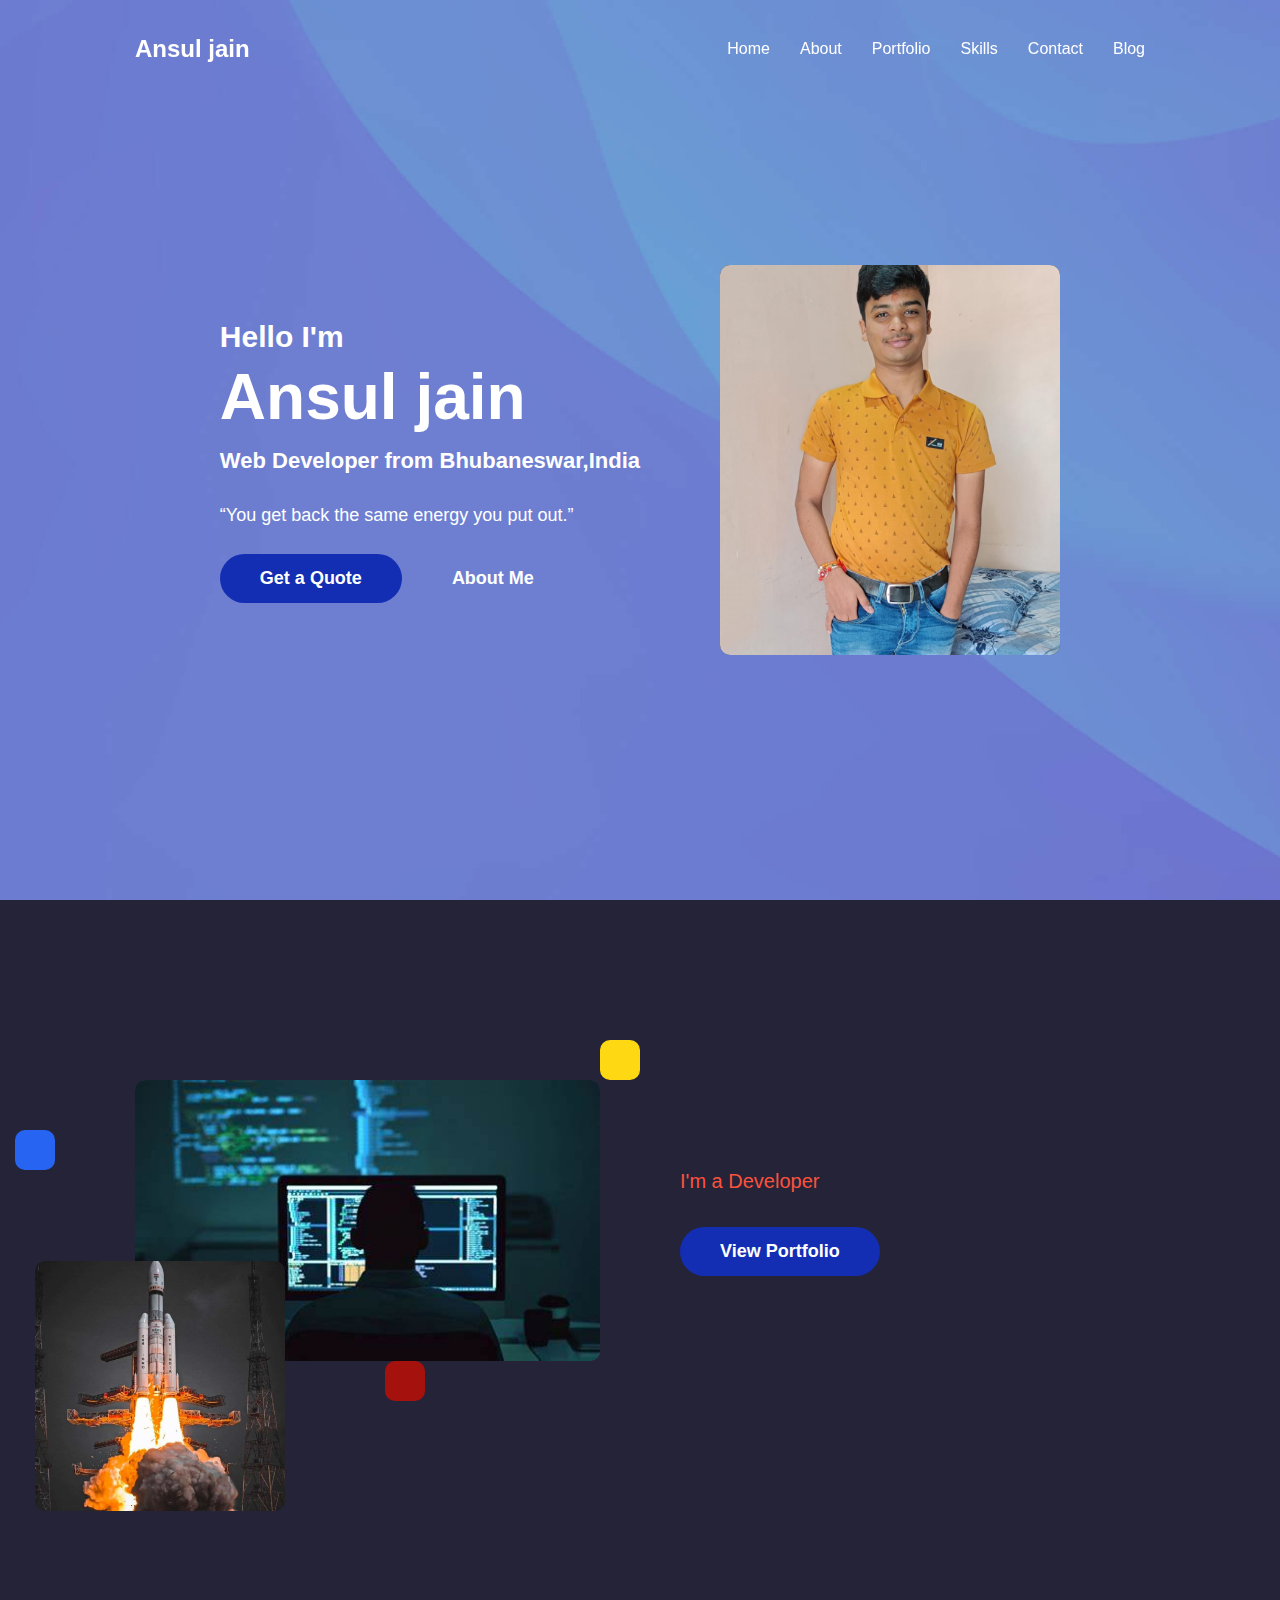
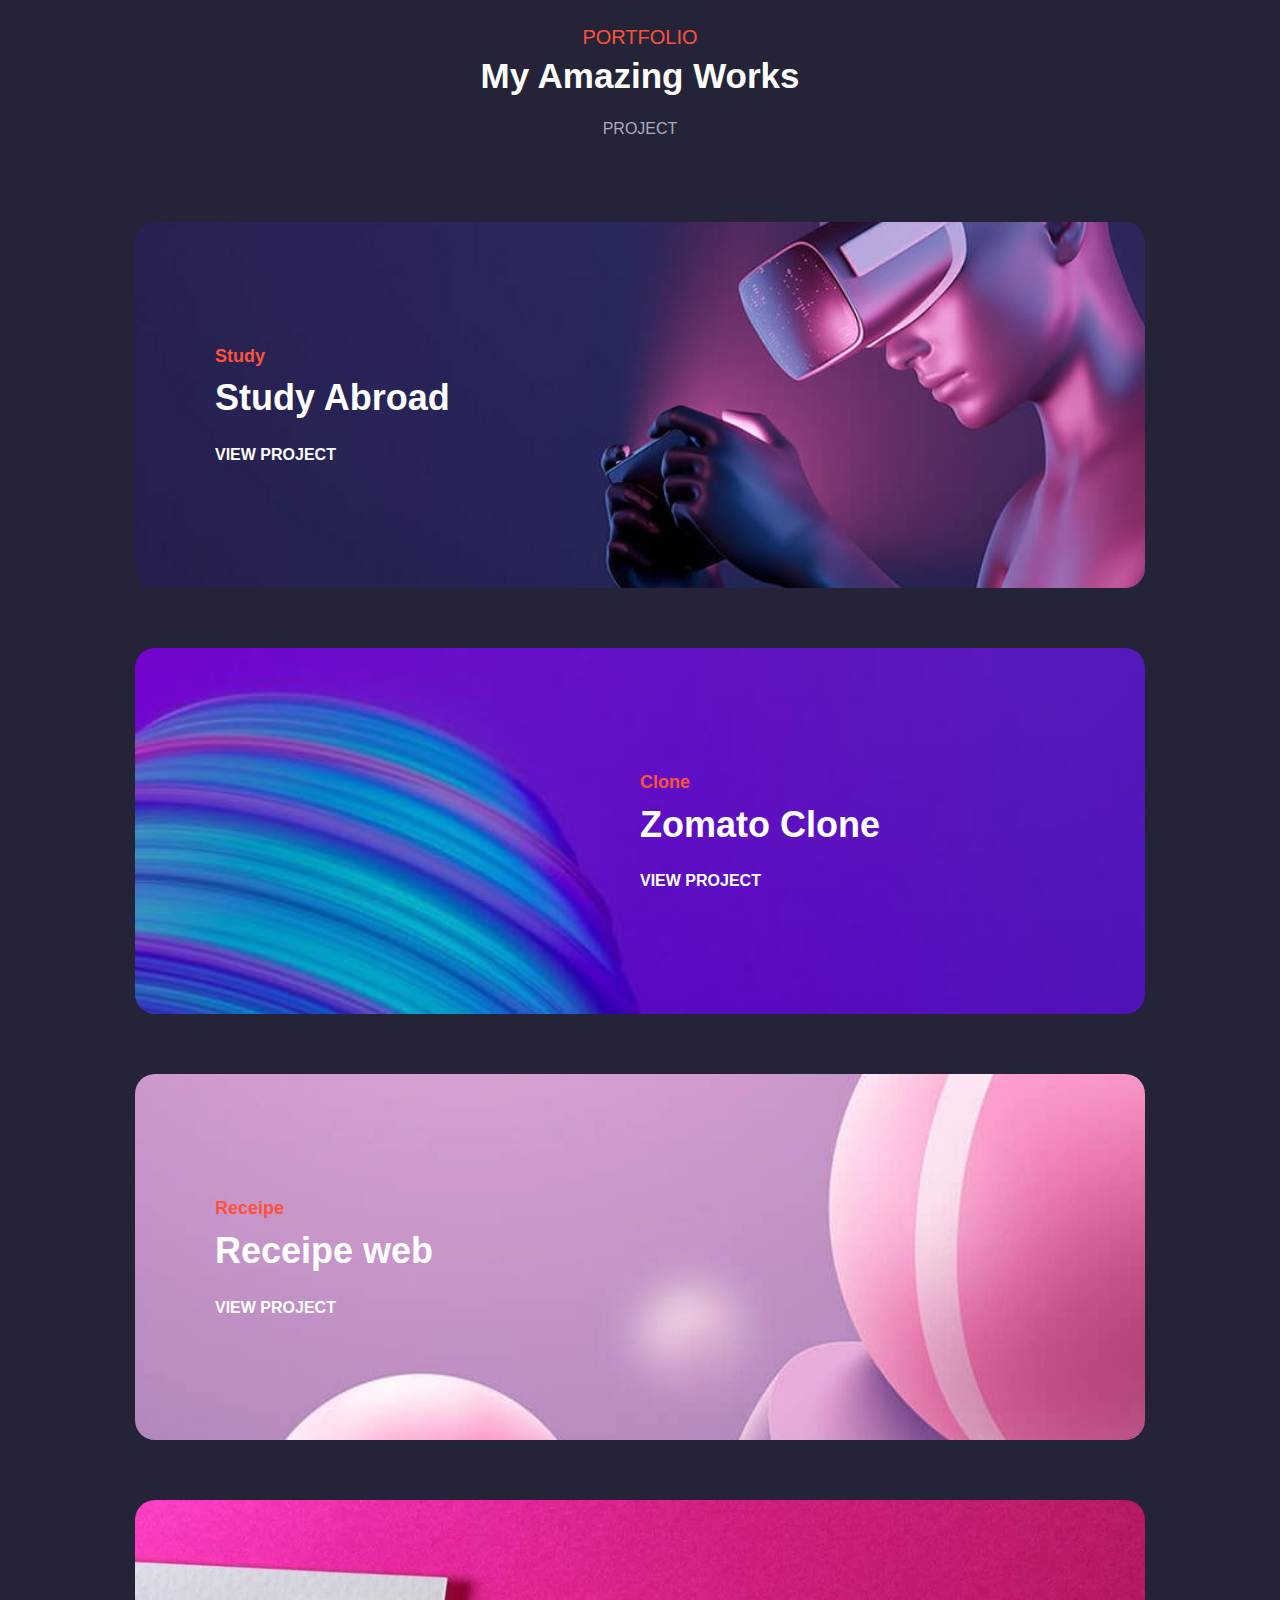
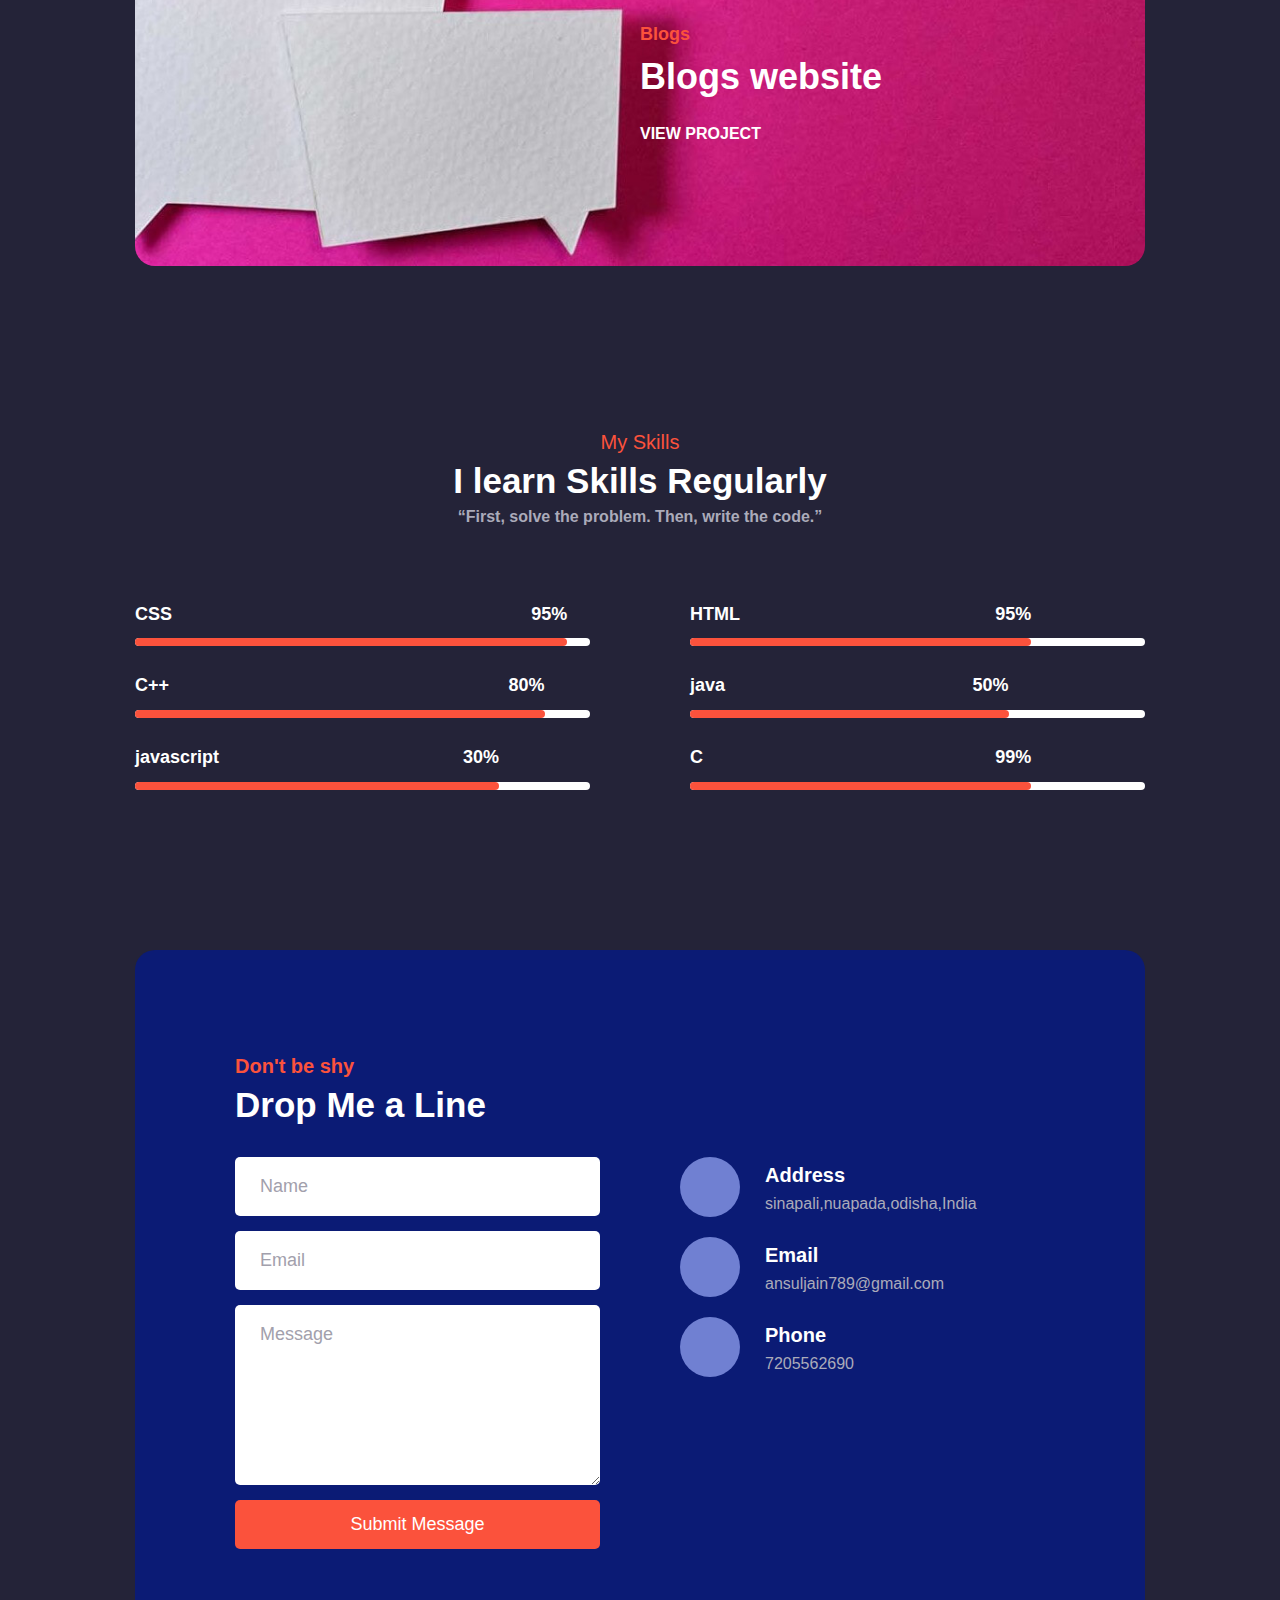
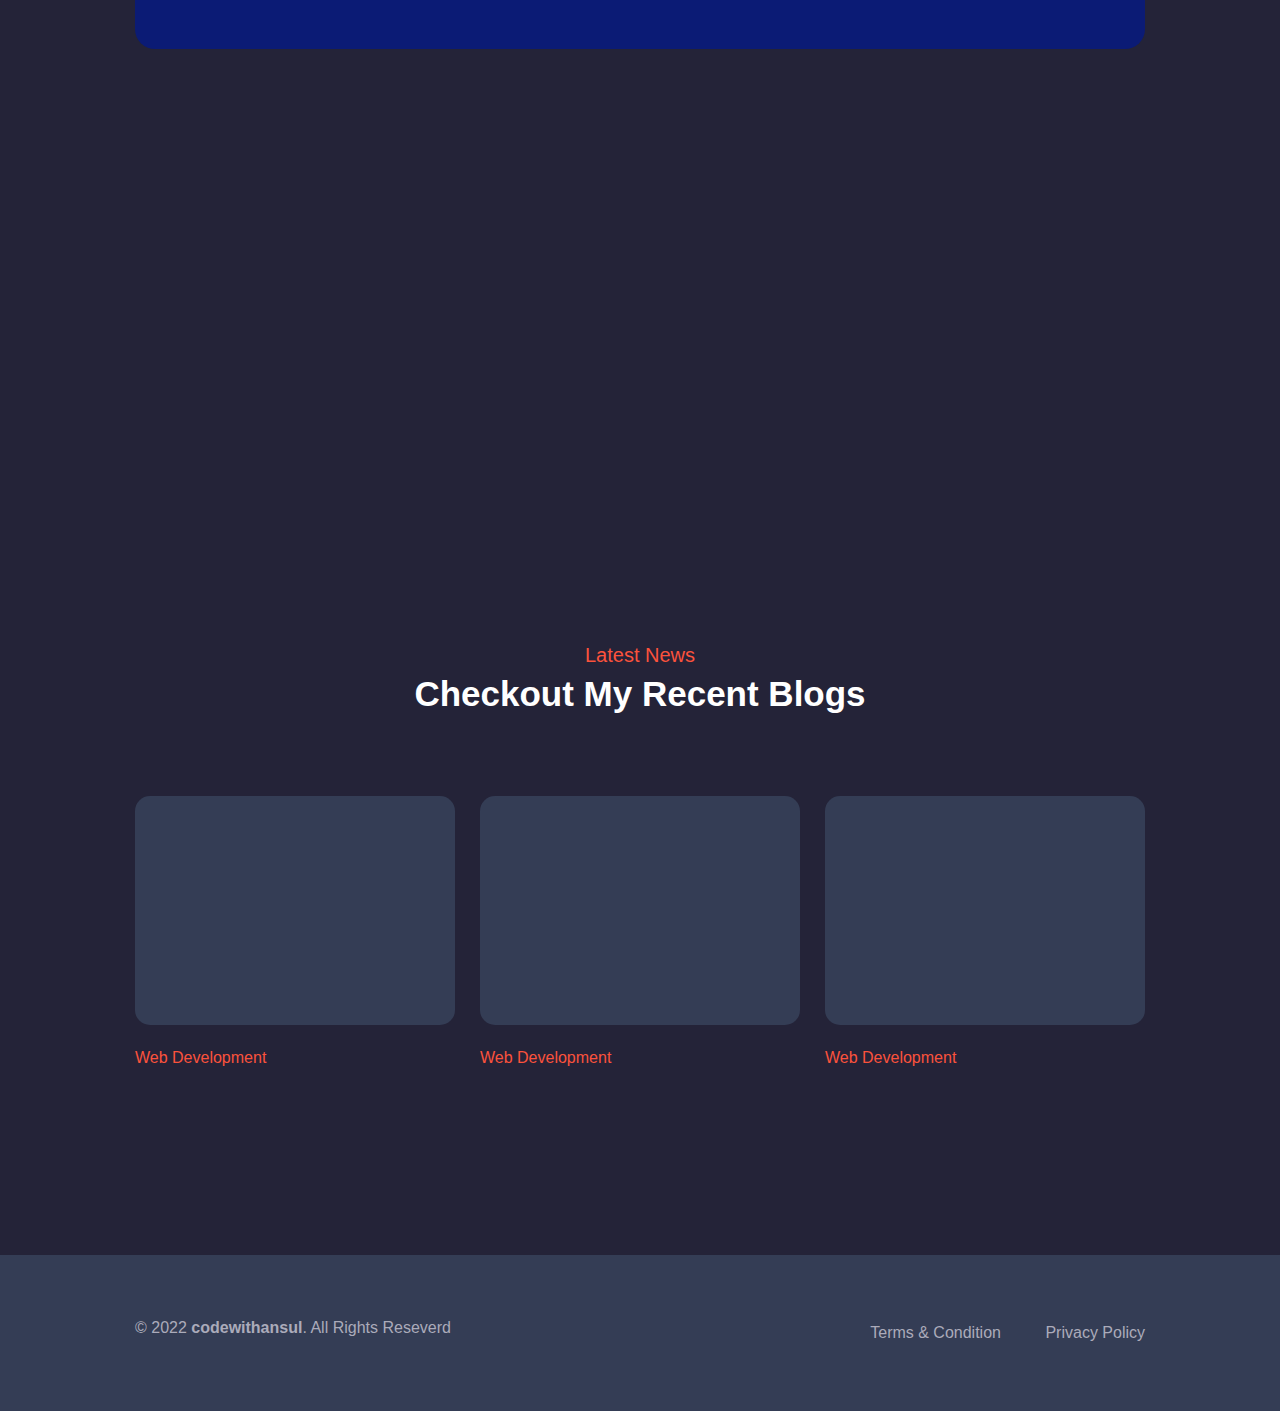
==== index.html @ 92c71f7d "message" ====
<!DOCTYPE html>
<html lang="en">

<head>
  <meta charset="UTF-8">
  <meta http-equiv="X-UA-Compatible" content="IE=edge">
  <meta name="viewport" content="width=device-width, initial-scale=1.0">
  <title>Ansul jain</title>


  <link rel="shortcut icon" href="" type="image/svg+xml">

 
  <link rel="stylesheet" href="style.css">
  <!-- <link rel="preconnect" href="https://fonts.googleapis.com">
  <link rel="preconnect" href="https://fonts.gstatic.com" crossorigin>
  <link
    href="https://fonts.googleapis.com/css2?family=Barlow:wght@600;700&family=Open+Sans:wght@400;500;700&family=Poppins:wght@400;600&display=swap"
    rel="stylesheet"> -->
</head>

<body id="top">

  <header class="header" data-header>
    <div class="container">

      <a href="#">
        <h1 class="logo">Ansul jain</h1>
      </a>

      <button class="nav-toggle-btn" aria-label="Toggle Menu" data-nav-toggle-btn>
        <ion-icon name="menu-outline" class="menu-icon"></ion-icon>
        <ion-icon name="close-outline" class="close-icon"></ion-icon>
      </button>

      <nav class="navbar container">
        <ul class="navbar-list">

          <li>
            <a href="#home" class="navbar-link" data-nav-link>Home</a>
          </li>

          <li>
            <a href="#about" class="navbar-link" data-nav-link>About</a>
          </li>

          <li>
            <a href="#portfolio" class="navbar-link" data-nav-link>Portfolio</a>
          </li>

          <li>
            <a href="#skills" class="navbar-link" data-nav-link>Skills</a>
          </li>

          <li>
            <a href="#contact" class="navbar-link" data-nav-link>Contact</a>
          </li>

          <li>
            <a href="#blog" class="navbar-link" data-nav-link>Blog</a>
          </li>

        </ul>
      </nav>

    </div>
  </header>





  <main>
    <article>


      <section class="hero" id="home">
        <div class="container">

          <div class="hero-banner">

            <img src="images/aa.jpg" width="800" height="700" loading="lazy" alt=""
              class="img-cover">


            <!-- <div class="elem elem-2">
              <p class="elem-title">2 mini</p>

              <p class="elem-text">Projects Completed</p>
            </div> -->

            <!-- <div class="elem elem-3">
              <ion-icon name="trophy"></ion-icon>
            </div> -->
<!-- 
            <img src="./assets/images/rotate-img.png" width="169" height="172" alt="I'm developer"
              class="rotate-img"> -->

          </div>

          <div class="hero-content">

            <h2 class="hero-title">
              <span>Hello I'm</span>
              <strong>Ansul jain</strong> Web Developer from Bhubaneswar,India
            </h2>

            <p class="hero-text">
              “You get back the same energy you put out.”
            </p>

            <div class="btn-group">
              <a href="#contact" class="btn btn-primary blue">Get a Quote</a>

              <a href="#about" class="btn">About Me</a>
            </div>

          </div>

        </div>
      </section>





    
      <section class="section about" id="about">
        <div class="container">

          <figure class="about-banner">

            <img src="images/BC.JPG" width="800" height="652" loading="lazy" alt="Ansul's Photo"
              class="img-cover">

            <img src="images/rocket.jpg" width="800" height="717" loading="lazy" alt="Ansul's Photo"
              class="abs-img">

            <div class="abs-icon abs-icon-1">
              <ion-icon name="logo-css3"></ion-icon>
            </div>

            <div class="abs-icon abs-icon-2">
              <ion-icon name="logo-javascript"></ion-icon>
            </div>

            <div class="abs-icon abs-icon-3">
              <ion-icon name="logo-angular"></ion-icon>
            </div>

          </figure>

          <div class="about-content">

            <p class="section-subtitle">I'm a Developer</p>

            <h2 class="h2 section-title"></h2>
            <a href="#portfolio" class="btn btn-primary blue">View Portfolio</a>

          </div>

        </div>
      </section>



      <section class="section portfolio" id="portfolio">
        <div class="container">

          <p class="section-subtitle">PORTFOLIO</p>

          <h2 class="h2 section-title">My Amazing Works</h2>

          <p class="section-text">
            PROJECT
          </p>

          <ul class="portfolio-list">

            <li>
              <a href="project 2.html" class="portfolio-card" style="background-image: url('images/portfolio-1.jpg')">
                <div class="card-content">

                  <p class="card-subtitle">Study</p>

                  <h3 class="h3 card-title">Study Abroad</h3>

                  <span class="btn-link">
                    <span>View Project</span>

                    <ion-icon name="arrow-forward"></ion-icon>
                  </span>

                </div>
              </a>
            </li>

            <li>
              <a href="#" class="portfolio-card" style="background-image: url('images/portfolio-2.jpg')">
                <div class="card-content">

                  <p class="card-subtitle">Clone</p>

                  <h3 class="h3 card-title">Zomato Clone</h3>

                  <span class="btn-link">
                    <span>View Project</span>

                    <ion-icon name="arrow-forward"></ion-icon>
                  </span>

                </div>
              </a>
            </li>

            <li>
              <a href="#" class="portfolio-card" style="background-image: url('images/portfolio-3.jpg')">
                <div class="card-content">

                  <p class="card-subtitle">Receipe</p>

                  <h3 class="h3 card-title">Receipe web</h3>

                  <span class="btn-link">
                    <span>View Project</span>

                    <ion-icon name="arrow-forward"></ion-icon>
                  </span>

                </div>
              </a>
            </li>

            <li>
              <a href="#" class="portfolio-card" style="background-image: url('images/portfolio-4.jpg')">
                <div class="card-content">

                  <p class="card-subtitle">Blogs</p>

                  <h3 class="h3 card-title">Blogs website</h3>

                  <span class="btn-link">
                    <span>View Project</span>

                    <ion-icon name="arrow-forward"></ion-icon>
                  </span>

                </div>
              </a>
            </li>

          </ul>

        </div>
      </section>






      <section class="section skills" id="skills">
        <div class="container">

          <p class="section-subtitle">My Skills</p>

          <h2 class="h2 section-title">I learn Skills Regularly</h2>
            <h4>

              <p class="section-text">
                “First, solve the problem. Then, write the code.”
              </p>
            </h4>
          

          <ul class="skills-list">

            <li class="skills-item">
              <div class="wrapper" style="width: 95%">
                <h3 class=" skills-title">CSS</h3>

                <data class="skills-data" value="95">95%</data>
              </div>

              <div class="skills-progress-box">
                <div class="skills-progress" style="width: 95%"></div>
              </div>
            </li>

            <li class="skills-item">
              <div class="wrapper" style="width: 75%">
                <h3 class="skills-title">HTML</h3>

                <data class="skills-data" value="75">95%</data>
              </div>

              <div class="skills-progress-box">
                <div class="skills-progress" style="width: 75%"></div>
              </div>
            </li>

            <li class="skills-item">
              <div class="wrapper" style="width: 90%">
                <h3 class="skills-title">C++</h3>

                <data class="skills-data" value="90">80%</data>
              </div>

              <div class="skills-progress-box">
                <div class="skills-progress" style="width: 90%"></div>
              </div>
            </li>

            <li class="skills-item">
              <div class="wrapper" style="width: 70%">
                <h3 class="skills-title">java</h3>

                <data class="skills-data" value="70">50%</data>
              </div>

              <div class="skills-progress-box">
                <div class="skills-progress" style="width: 70%"></div>
              </div>
            </li>

            <li class="skills-item">
              <div class="wrapper" style="width: 80%">
                <h3 class="skills-title">javascript</h3>

                <data class="skills-data" value="80">30%</data>
              </div>

              <div class="skills-progress-box">
                <div class="skills-progress" style="width: 80%"></div>
              </div>
            </li>

            <li class="skills-item">
              <div class="wrapper" style="width: 75%">
                <h3 class="skills-title">C</h3>

                <data class="skills-data" value="75">99%</data>
              </div>

              <div class="skills-progress-box">
                <div class="skills-progress" style="width: 75%"></div>
              </div>
            </li>

          </ul>

        </div>
      </section>





    

      <section class="section contact" id="contact">
        <div class="container" id="ccccc">

          <div class="contact-card">

            <p class="card-subtitle">Don't be shy</p>

            <h2 class="h2 section-title">Drop Me a Line</h2>

            <div class="wrapper">

              <form action="" class="contact-form">

                <input type="text" name="name" placeholder="Name" required class="contact-input">

                <input type="email" name="email" placeholder="Email" required class="contact-input">

                <textarea name="message" placeholder="Message" required class="contact-input"></textarea>

                <button type="submit" class="btn-submit">Submit Message</button>

              </form>

              <ul class="contact-list">

                <li class="contact-item">

                  <div class="contact-icon">
                    <ion-icon name="location"></ion-icon>
                  </div>

                  <div>
                    <h3 class="contact-item-title">Address</h3>

                    <address class="contact-item-link">
                      sinapali,nuapada,odisha,India
                    </address>
                  </div>

                </li>

                <li class="contact-item">

                  <div class="contact-icon">
                    <ion-icon name="mail"></ion-icon>
                  </div>

                  <div>
                    <h3 class="contact-item-title">Email</h3>

                    <a href="mailto:hello@ethan.com" class="contact-item-link">ansuljain789@gmail.com</a>
                  </div>

                </li>

                <li class="contact-item">

                  <div class="contact-icon">
                    <ion-icon name="call"></ion-icon>
                  </div>

                  <div>
                    <h3 class="contact-item-title">Phone</h3>

                    <a href="tel:+1234567890" class="contact-item-link">7205562690</a>
                  </div>

                </li>

              </ul>

            </div>

          </div>

          <section class="mapbox" data-mapbox>
            <figure>
              
    
                <iframe src="https://www.google.com/maps/embed?pb=!1m18!1m12!1m3!1d3746.905442055597!2d82.64438252486204!3d20.096239231329942!2m3!1f0!2f0!3f0!3m2!1i1024!2i768!4f13.1!3m3!1m2!1s0x3a250b007698d657%3A0xfa910bbdab022e6d!2sAmbika%20general%20store!5e0!3m2!1sen!2sin!4v1709748240670!5m2!1sen!2sin" width="600" height="450" style="border:0;" allowfullscreen="" loading="lazy" referrerpolicy="no-referrer-when-downgrade"></iframe>
    
    
    
    
            </figure>
          </section>
        </div>
      </section>





      <section class="section blog" id="blog">
        <div class="container">

          <p class="section-subtitle">Latest News</p>

          <h2 class="h2 section-title">Checkout My Recent Blogs</h2>

          <p class="section-text">
           
          </p>

          <ul class="blog-list">

            <li>
              <div class="blog-card">

                <figure class="card-banner">
                  <a href="blogs website using css 1.html">
                    <img src="images/blog-1.jpg" width="1181" height="843" loading="lazy"
                      alt="Jim Morisson Says when the musics over turn off the light" class="img-cover">
                  </a>
                </figure>

                <a href="" class="card-tag">Web Development</a>

                <h3 class="card-title">
                  <a href="#"></a>
                </h3>

              </div>
            </li>

            <li>
              <div class="blog-card">

                <figure class="card-banner">
                  <a href="#">
                    <img src="images/blog-2.jpg" width="1181" height="843" loading="lazy"
                      alt="Jim Morisson Says when the musics over turn off the light" class="img-cover">
                  </a>
                </figure>

                <a href="#" class="card-tag">Web Development</a>

                <h3 class="card-title">
                  <a href="#"></a>
                </h3>

              </div>
            </li>

            <li>
              <div class="blog-card">

                <figure class="card-banner">
                  <a href="#">
                    <img src="images/blog-3.jpg" width="1181" height="843" loading="lazy"
                      alt="Jim Morisson Says when the musics over turn off the light" class="img-cover">
                  </a>
                </figure>

                <a href="#" class="card-tag">Web Development</a>

                <h3 class="card-title">
                  <a href="#"></a>
                </h3>

              </div>
            </li>

          </ul>

        </div>
      </section>

    </article>
  </main>





  <footer class="footer">
    <div class="container">

      <p class="copyright">
        &copy; 2022 <a href="#" class="copyright-link">codewithansul</a>. All Rights Reseverd
      </p>

      <ul class="footer-list">
        <li>
          <a href="#" class="footer-link">Terms & Condition</a>
        </li>

        <li>
          <a href="#" class="footer-link">Privacy Policy</a>
        </li>
      </ul>

    </div>
  </footer>



  <a href="#top" class="back-to-top" data-back-to-top>BACK TOP</a>







</body>

</html>
---- style.css ----
:root {

  --cadet-blue-crayola: hsl(240, 10%, 70%);
  --gold-web-golden: hsl(50, 100%, 54%);
  --vivid-sky-blue: hsl(196, 84%, 63%);
  --midnight-blue: hsl(231, 83%, 25%);
  --minion-yellow: hsl(50, 100%, 64%);
  --independence: hsl(225, 24%, 27%);
  --orange-soda: hsl(7, 96%, 61%);
  --space-cadet: hsl(243, 23%, 18%);
  --fiery-rose: hsl(353, 83%, 65%);
  --klein-blue: hsl(230, 80%, 39%);
  --bluetiful: hsl(222, 88%, 55%);
  --glaucous: hsl(230, 52%, 63%);
  --manatee: hsl(254, 7%, 65%);
  --rufous: hsl(2, 85%, 35%);
  --black: hsl(0, 0%, 0%);
  --white: hsl(0, 0%, 100%);

 
  --ff-open-sans: 'Open Sans', sans-serif;
  --ff-barlow: 'Barlow', sans-serif;
  --ff-poppins: 'Poppins', sans-serif;

  --fs-1: 3.5rem;
  --fs-2: 3rem;
  --fs-3: 2.4rem;
  --fs-4: 2rem;
  --fs-5: 1.8rem;
  --fs-6: 1.3rem;

  --fw-600: 600;
  --fw-700: 700;



  --radius-5: 5px;
  --radius-10: 10px;
  --radius-15: 15px;
  --radius-20: 20px;


  --section-padding: 60px;


  --shadow: 0 -5px 10px var(--manatee);


  --transition-1: 0.05s ease;
  --transition-2: 0.25s ease;
  --cubic-out: cubic-bezier(0.33, 0.85, 0.56, 1.02);

}





/*-----------------------------------*\
  #RESET
\*-----------------------------------*/

*,
*::before,
*::after {
  margin: 0;
  padding: 0;
  box-sizing: border-box;
}

li { list-style: none; }

a {
  text-decoration: none;
  color: inherit;
}

a,
img,
span,
input,
strong,
button,
textarea,
ion-icon { display: block; }

img 
{ height: auto; }

ion-icon {
  pointer-events: none;
  color: var(--white);
}

button,
input,
textarea {
  background: none;
  border: none;
  font: inherit;
}

button { cursor: pointer; }

input,
textarea { width: 100%; }

address { font-style: normal; }

html {
  font-size: 10px;
  font-family: var(--ff-open-sans);
  scroll-behavior: smooth;
}

body {
  background-color: var(--space-cadet);
  color: var(--cadet-blue-crayola);
  font-size: 1.6rem;
  line-height: 1.6;
  overflow-x: hidden;
}

:focus-visible { outline-offset: 4px; }

::-webkit-scrollbar { width: 15px; }

::-webkit-scrollbar-track { background-color: hsl(0, 0%, 95%); }

::-webkit-scrollbar-thumb { background-color: hsl(0, 0%, 80%); }

::-webkit-scrollbar-thumb:hover { background-color: hsl(0, 0%, 70%); }




.container { padding-inline: 20px; }

.btn {
  color: var(--white);
  font-family: var(--ff-barlow);
  font-size: var(--fs-5);
  font-weight: var(--fw-600);
  max-width: max-content;
  padding: var(--padding, 10px 40px);
  border-radius: 50px;
  transition: var(--transition-2);
}

.btn-primary.blue { background-color: var(--klein-blue); }

.btn-primary.blue:is(:hover, :focus) { background-color: var(--orange-soda); }

.img-cover {
  width: 100%;
  height: 100%;
  object-fit: cover;
}

.section { padding-block: var(--section-padding); }

.section-subtitle {
  color: var(--orange-soda);
  font-family: var(--ff-barlow);
  font-size: var(--fs-4);
  text-align: center;
}

.h2,
.h3 {
  color: var(--white);
  font-family: var(--ff-barlow);
  font-weight: var(--fw-600);
  line-height: 1.3;
}

.h2 { font-size: var(--fs-2); }

.h3 { font-size: var(--fs-3); }

.section-title,
.section-text { text-align: center; }



.header {
  position: fixed;
  padding-block: 15px;
  width: 100%;
  background-color: var(--space-cadet);
  height: 65px;
  box-shadow: var(--shadow);
  overflow: hidden;
  transition: 0.25s var(--cubic-out);
  z-index: 4;
}

.header.nav-active {
  height: 335px;
  transition-duration: 0.35s;
}

.header > .container {
  display: flex;
  justify-content: space-between;
  align-items: center;
}

.logo {
  color: var(--white);
  font-family: var(--ff-poppins);
  font-size: 2.4rem;
}

.nav-toggle-btn { font-size: 3rem; }

.nav-toggle-btn .close-icon,
.nav-toggle-btn.active .menu-icon { display: none; }

.nav-toggle-btn.active .close-icon,
.nav-toggle-btn .menu-icon { display: block; }

.navbar {
  position: absolute;
  top: 65px;
  left: 0;
  width: 100%;
  padding-inline: 20px;
  visibility: hidden;
  opacity: 0;
  transition: var(--transition-2);
}

.header.nav-active .navbar {
  visibility: visible;
  opacity: 1;
}

.navbar-link {
  color: var(--white);
  font-family: var(--ff-barlow);
  padding-block: 3px;
  transition: var(--transition-1);
}

.navbar-link:is(:hover, :focus) { color: var(--orange-soda); }

.navbar .btn {
  background-color: var(--orange-soda);
  margin-block-start: 15px;
}






.elem,
.rotate-img { display: none; }

.hero {
  background-image: url("../images/hero-bg.jpg");
  background-repeat: no-repeat;
  background-size: cover;
  background-position: center;
  padding-block: 100px var(--section-padding);
  min-height: 100vh;
  display: grid;
  place-items: center;
}

.hero-banner {
  width: 150px;
  height: 172px;
  background-color: var(--independence);
  border-radius: var(--radius-10);
  margin-inline: auto;
  margin-block-end: 30px;
}

.hero-banner img { border-radius: inherit; }

.hero-content {
  text-align: center;
  color: var(--white);
}

.hero-title {
  font-family: var(--ff-barlow);
  font-size: var(--fs-5);
  font-weight: var(--fw-600);
  line-height: 1.3;
  margin-block-end: 14px;
}

.hero-title strong {
  font-size: var(--fs-1);
  font-weight: inherit;
  margin-block-end: 8px;
}

.hero-text { margin-block-end: 25px; }

.btn-group {
  display: flex;
  flex-wrap: wrap;
  justify-content: center;
  align-items: center;
  gap: 10px;
}





/*-----------------------------------*\
  #ABOUT
\*-----------------------------------*/

.abs-img,
.abs-icon { display: none; }

.about { padding-block-start: 120px; }

.about-banner {
  background-color: var(--independence);
  border-radius: var(--radius-10);
  margin-block-end: 30px;
}

.about-banner > .img-cover { border-radius: inherit; }

.about :is(.section-title, .section-subtitle, .section-text) { text-align: left; }

.about :is(.section-title, .section-text) { margin-block-end: 30px; }





/*-----------------------------------*\
  #PORTFOLIO
\*-----------------------------------*/

.portfolio .section-title { margin-block-end: 18px; }

.portfolio .section-text { margin-block-end: 80px; }

.portfolio-list {
  display: grid;
  gap: 60px;
}

.portfolio-card {
  background-color: var(--independence);
  background-repeat: no-repeat;
  background-size: cover;
  background-position: center;
  padding: 120px 20px;
  border-radius: var(--radius-20);
  font-family: var(--ff-barlow);
  color: var(--white);
  font-weight: var(--fw-600);
  transition: var(--transition-2);
}

.portfolio-list > li:nth-child(even) .card-content { margin-inline-start: auto; }

.portfolio-card .card-subtitle {
  color: var(--orange-soda);
  margin-block-end: 5px;
}

.portfolio-card .card-title {
  max-width: 20ch;
  margin-block-end: 20px;
}

.portfolio-card .btn-link {
  display: flex;
  align-items: center;
  gap: 5px;
  font-size: var(--fs-6);
  text-transform: uppercase;
}

.portfolio-card .btn-link ion-icon {
  color: var(--orange-soda);
  font-size: 1.6rem;
}





  /* #SKILLS
\*-----------------------------------*/ */

.skills .section-title { margin-block-end: 20px; }

.skills .section-text { margin-block-end: 70px; }

.skills-list {
  display: grid;
  gap: 25px;
}

.skills-item .wrapper {
  display: flex;
  justify-content: space-between;
  align-items: center;
  margin-block-end: 10px;
}

.skills-title,
.skills-data {
  color: var(--white);
  font-size: var(--fs-5);
  font-family: var(--ff-barlow);
  font-weight: var(--fw-600);
}

.skills-progress-box {
  background-color: var(--white);
  height: 8px;
  border-radius: var(--radius-10);
}

.skills-progress {
  background-color: var(--orange-soda);
  height: 100%;
  border-radius: inherit;
}





/*-----------------------------------*\
  #CONTACT
\*-----------------------------------*/



.contact-card {
  background-color: var(--midnight-blue);
  padding: 50px 25px;
  border-radius: var(--radius-20);
}

.contact-card .card-subtitle {
  color: var(--orange-soda);
  font-family: var(--ff-barlow);
  font-size: var(--fs-4);
  font-weight: var(--fw-600);
}

.contact .section-title {
  text-align: left;
  margin-block-end: 30px;
}

.contact-form { margin-block-end: 50px; }

.contact-input {
  background-color: var(--white);
  color: var(--manatee);
  border-radius: var(--radius-5);
  padding: 15px 25px;
  font-size: var(--fs-5);
  margin-block-end: 15px;
}

.contact-input::placeholder { color: inherit; }

textarea.contact-input {
  resize: vertical;
  min-height: 100px;
  height: 180px;
  max-height: 300px;
}

.btn-submit {
  background-color: var(--orange-soda);
  color: var(--white);
  font-family: var(--ff-barlow);
  font-size: var(--fs-5);
  width: 100%;
  padding: 10px;
  border-radius: var(--radius-5);
  transition: var(--transition-2);
}

.btn-submit:is(:hover, :focus) {
  background-color: var(--white);
  color: var(--black);
}

.contact-item {
  display: flex;
  align-items: center;
  gap: 15px;
}

.contact-item:not(:last-child) { margin-block-end: 20px; }

.contact-icon {
  background-color: var(--glaucous);
  font-size: 2.4rem;
  padding: 20px;
  border-radius: 50%;
}

.contact-item-title {
  color: var(--white);
  font-family: var(--ff-barlow);
  font-size: var(--fs-4);
  font-weight: var(--fw-600);
}

.contact-item-link { transition: var(--transition-1); }

.contact-item-link:not(address):is(:hover, :focus) { color: var(--white); }


.mapbox {
  position: relative;
  height: 400px;
  width: 100%;
  border-radius: 16px;
  margin-bottom: 30px;
  border: 1px solid var(--jet);
  overflow: hidden;
}

.mapbox figure { height: 100%; }

.mapbox iframe {
  width: 100%;
  height: 100%;
 border-radius: 3rem;
  filter: grayscale(1) invert(1);
} 





















/*-----------------------------------*\
  #BLOG
\*-----------------------------------*/

.blog { padding-block-end: 120px; }

.blog .section-title { margin-block-end: 20px; }

.blog .section-text { margin-block-end: 80px; }

.blog-list {
  display: grid;
  gap: 40px;
}

.blog-card { font-family: var(--ff-barlow); }

.blog-card .card-banner {
  background-color: var(--independence);
  border-radius: var(--radius-15);
  overflow: hidden;
  margin-block-end: 20px;
}

.blog-card .card-banner img { transition: var(--transition-2); }

.blog-card .card-banner a:is(:hover, :focus) img { transform: scale(1.1); }

.blog-card .card-banner:focus-within {
  outline: 2px solid var(--white);
  outline-offset: 4px;
}

.blog-card .card-tag {
  color: var(--orange-soda);
  margin-block-end: 5px;
}

.blog-card .card-title {
  color: var(--white);
  font-weight: var(--fw-600);
  line-height: 1.3;
}

.blog-card .card-title a { transition: var(--transition-2); }

.blog-card .card-title a:is(:hover, :focus) { color: var(--orange-soda); }





/*-----------------------------------*\
  #FOOTER
\*-----------------------------------*/

.footer {
  background-color: var(--independence);
  padding-block: 60px;
}

.copyright {
  max-width: max-content;
  margin-inline: auto;
  margin-block-end: 10px;
}

.copyright-link {
  display: inline-block;
  transition: var(--transition-2);
  font-weight: var(--fw-600);
}

.copyright-link:is(:hover, :focus) { color: var(--white); }

.footer-list {
  max-width: max-content;
  margin-inline: auto;
}

.footer-list * { display: inline-block; }

.footer-list > li:not(:last-child) { margin-inline-end: 40px; }

.footer-link { transition: var(--transition-2); }

.footer-link:is(:hover, :focus) { color: var(--white); }





/*-----------------------------------*\
  #BACK TO TOP
\*-----------------------------------*/

.back-to-top {
  color: var(--white);
  font-size: 1.3rem;
  position: fixed;
  bottom: 160px;
  right: -30px;
  transform: rotate(0.25turn);
  opacity: 0;
  visibility: hidden;
  transition: var(--transition-2);
  z-index: 1;
}

.back-to-top.active {
  right: -5px;
  opacity: 1;
  visibility: visible;
}

.back-to-top::after {
  content: "";
  position: absolute;
  top: 10px;
  left: calc(100% + 7px);
  width: 100px;
  height: 1px;
  background-color: var(--white);
}





/*-----------------------------------*\
  #MEDIA QUERIES
\*-----------------------------------*/

/**
 * responsive for larger than 600px screen
 */

@media (min-width: 600px) {

  /**
   * PORTFOLIO
   */

  .portfolio-list li:nth-child(even) .card-content { margin-inline-start: 50%; }

}





/**
 * responsive for larger than 768px screen
 */

@media (min-width: 768px) {

  /**
   * PORTFOLIO
   */

  .portfolio-card {
    background-size: 115%;
    padding-inline: 80px;
  }

  .portfolio-card:is(:hover, :focus) { background-size: 130%; }



  /**
   * SKILLS, BLOG
   */

  .skills-list,
  .blog-list {
    grid-template-columns: 1fr 1fr;
    column-gap: 50px;
  }

}





/**
 * responsive for larger than 992px screen
 */

@media (min-width: 992px) {

  /**
   * CUSTOM PROPERTY
   */

  :root {

    /**
     * typography
     */

    --fs-1: 6.4rem;
    --fs-2: 3.5rem;
    --fs-3: 3.6rem;

    /**
     * spacing
     */

    --section-padding: 80px;

  }



  /**
   * REUSED STYLE
   */

  .container {
    max-width: 1050px;
    margin-inline: auto;
  }



  /**
   * HEADER
   */

  .nav-toggle-btn { display: none; }

  .header,
  .header.nav-active {
    background-color: transparent;
    box-shadow: none;
    height: unset;
    padding-block: 30px;
  }

  .header.active {
    background-color: var(--space-cadet);
    box-shadow: var(--shadow);
    padding-block: 20px;
  }

  .navbar { all: unset; }

  .navbar-list {
    display: flex;
    align-items: center;
    gap: 30px;
  }

  .navbar .btn {
    margin-block-start: 0;
    --padding: 7px 30px;
  }



  /**
   * HERO
   */

  .hero .container {
    display: grid;
    grid-template-columns: 1fr 1fr;
    align-items: center;
  }

  .hero-content { text-align: left; }

  .btn-group { justify-content: flex-start; }

  .hero-title span { font-size: 3rem; }

  .hero-title {
    --fs-5: 2.2rem;
    margin-block-end: 25px;
  }

  .hero-text {
    margin-block-end: 25px;
    font-size: var(--fs-5);
  }

  .hero-banner {
    position: relative;
    margin-block-end: 0;
    order: 1;
    width: 340px;
    height: 390px;
    margin-inline: 0;
    margin-inline-start: auto;
  }

  .elem {
    position: absolute;
    display: flex;
    align-items: center;
    gap: 10px;
    background-color: var(--white);
    border-radius: var(--radius-10);
    padding: 20px;
  }

  .elem-1 {
    top: 20px;
    left: -130px;
  }

  .elem-1 .elem-title { color: var(--vivid-sky-blue); }

  .elem-2 {
    bottom: 30px;
    right: -80px;
  }

  .elem-2 .elem-title { color: var(--fiery-rose); }

  .elem-title {
    font-size: 4.5rem;
    line-height: 1.1;
  }

  .elem-text {
    max-width: 10ch;
    color: var(--black);
    font-weight: var(--fw-700);
    line-height: 1.1;
  }

  .elem-3 {
    top: -40px;
    right: -30px;
  }

  .elem-3 ion-icon {
    color: var(--minion-yellow);
    font-size: 6rem;
  }

  .rotate-img {
    display: block;
    position: absolute;
    bottom: -60px;
    left: -60px;
    width: 120px;
    animation: rotate360 15s linear infinite reverse;
  }

  /* @keyframes rotate360 {
    0% { transform: rotate(0); }
    100% { transform: rotate(1turn); }
  }
 */


  /**
   * ABOUT
   */

  .about { padding-block: 180px; }

  .about .container {
    display: grid;
    grid-template-columns: 1fr 1fr;
    align-items: center;
    gap: 80px;
  }

  .about-banner {
    position: relative;
    margin-block-end: 0;
  }

  .abs-img,
  .abs-icon {
    display: block;
    position: absolute;
  }

  .abs-img {
    width: 250px;
    height: 250px;
    object-fit: cover;
    border-radius: inherit;
    bottom: -150px;
    left: -100px;
  }

  .abs-icon {
    font-size: 5rem;
    padding: 20px;
    border-radius: inherit;
  }

  .abs-icon-1 {
    top: 50px;
    left: -120px;
    background-color: var(--bluetiful);
  }

  .abs-icon-2 {
    top: -40px;
    right: -40px;
    background-color: var(--gold-web-golden);
  }

  .abs-icon-3 {
    bottom: -40px;
    left: 250px;
    background-color: var(--rufous);
  }



  /**
   * PORTFOLIO
   */

  .portfolio-card .card-subtitle { font-size: var(--fs-5); }

  .portfolio-card .btn-link { --fs-6: 1.6rem; }



  /**
   * SKILLS
   */

  .skills-list { column-gap: 100px; }



  /**
   * CONTACT
   */

  .contact-card { padding: 100px; }

  .contact .wrapper {
    display: grid;
    grid-template-columns: 1fr 1fr;
    gap: 80px;
  }

  .contact-form { margin-block-end: 0; }

  .contact-item { gap: 25px; }

  .contact-icon { padding: 30px; }



  /**
   * BLOG
   */

  .blog { padding-block-end: 180px; }

  .blog-list {
    grid-template-columns: repeat(3, 1fr);
    gap: 25px;
  }

  

  /**
   * FOOTER
   */

  .footer .container {
    display: flex;
    justify-content: space-between;
    align-items: center;
  }

  .copyright,
  .footer-list { margin-inline: 0; }

}
/* .mapbox {
  position: relative;
  height: 250px;
  width: 100%;
  border-radius: 16px;
  margin-bottom: 30px;
  border: 1px solid var(--jet);
  overflow: hidden;
}

.mapbox figure { height: 100%; }

.mapbox iframe {
  width: 100%;
  height: 100%;
  border: none;
  filter: grayscale(1) invert(1);
} */
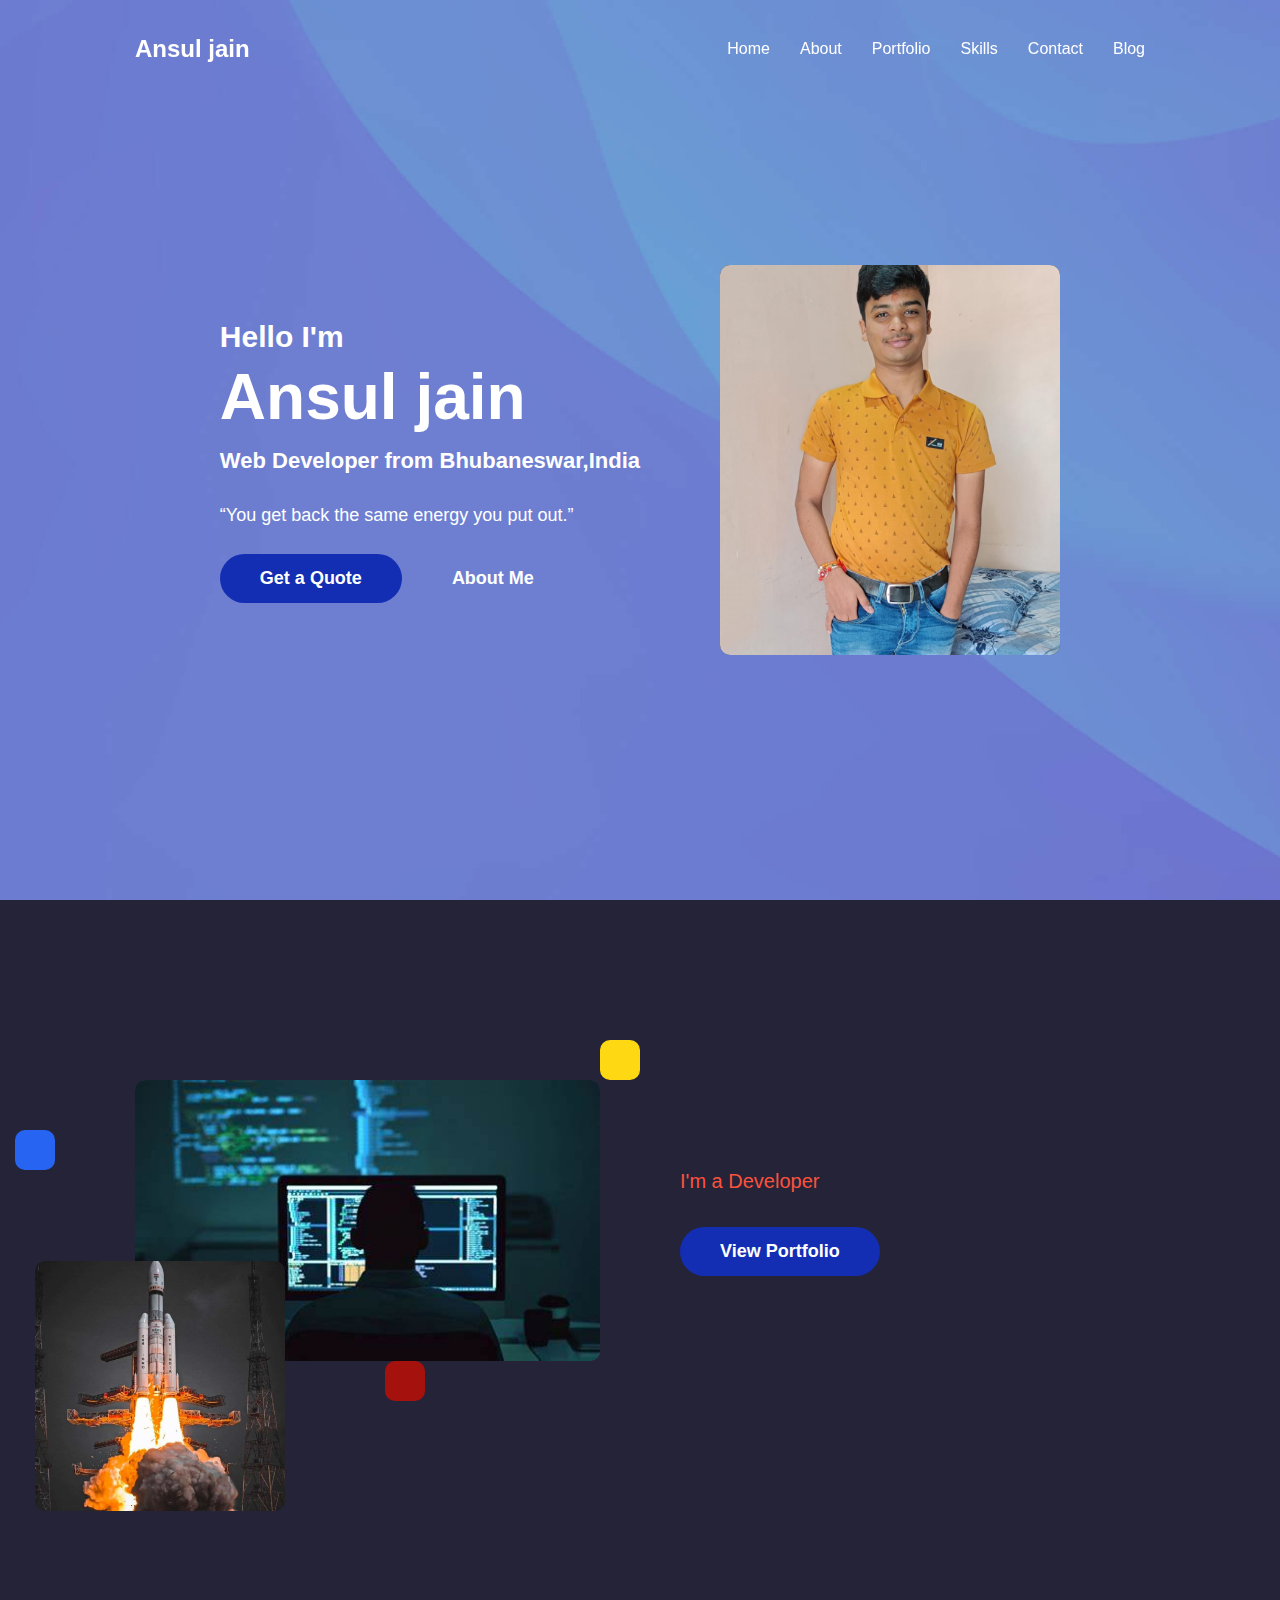
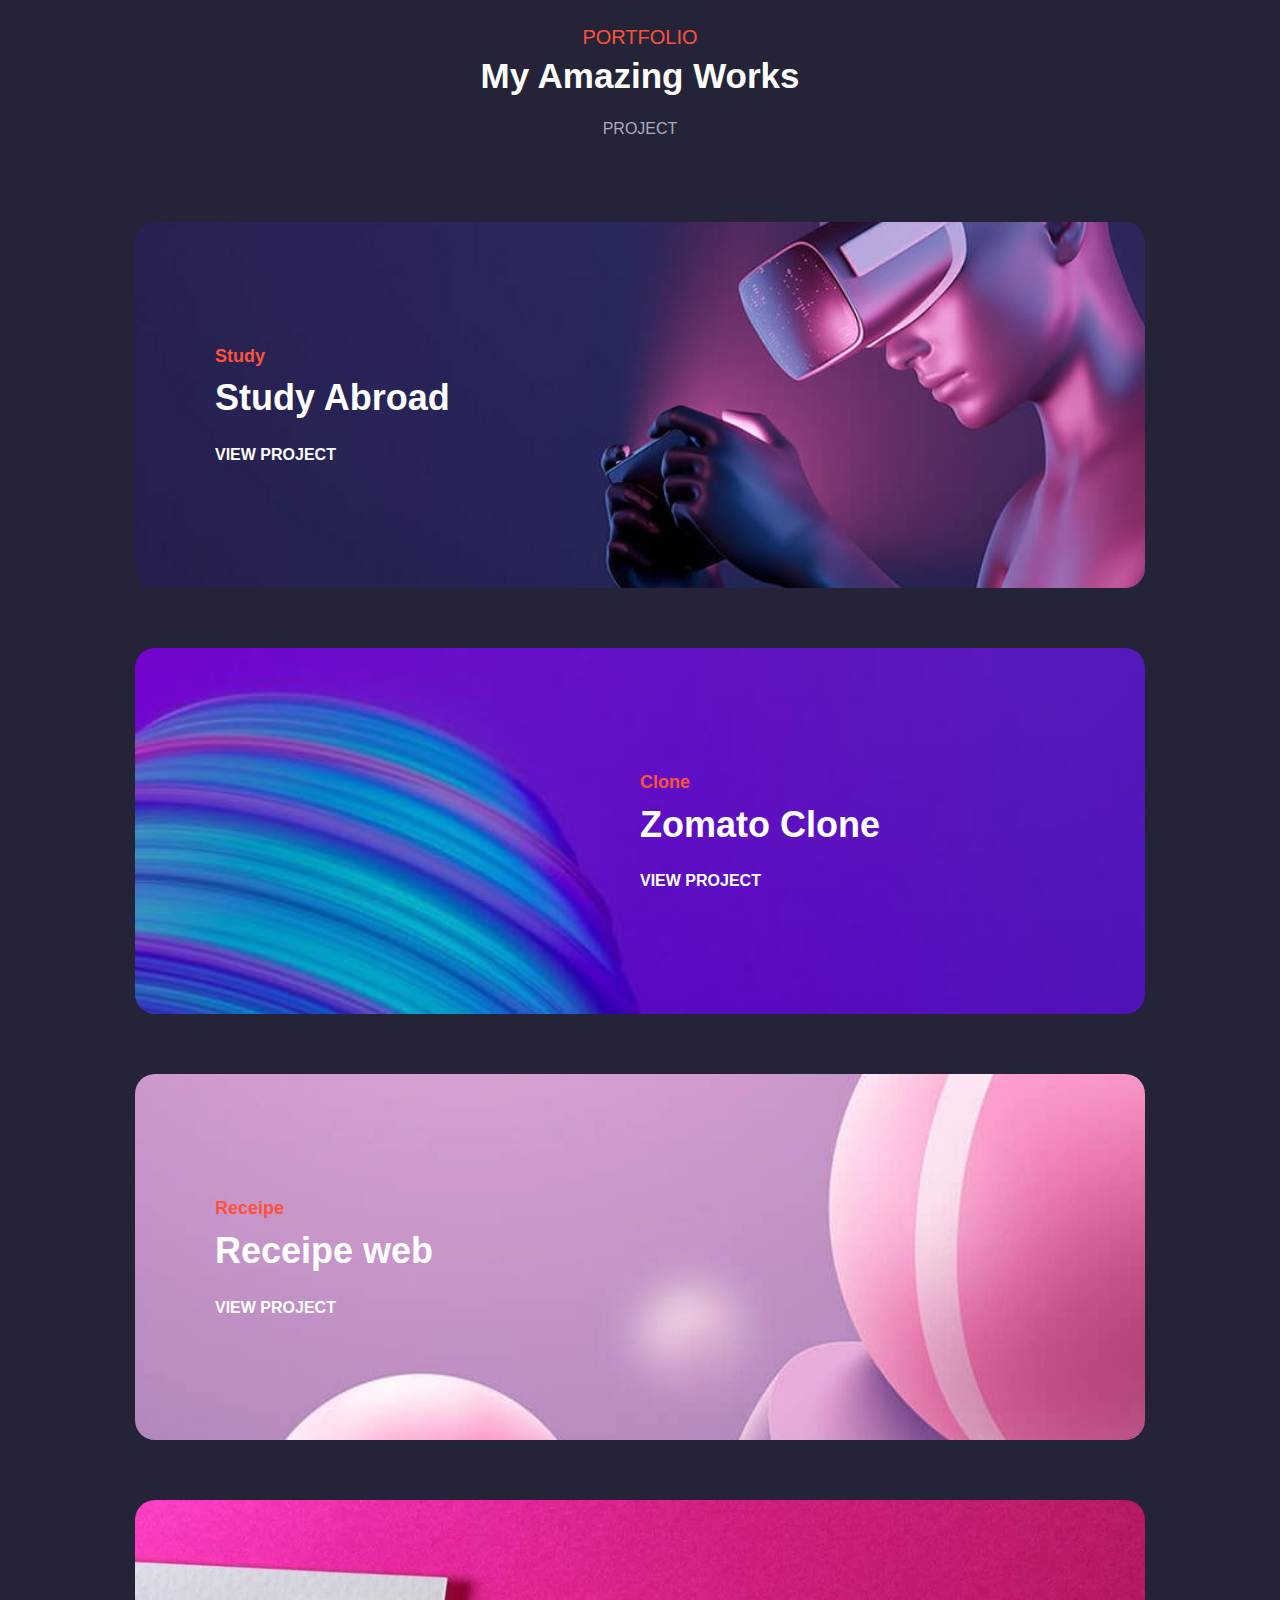
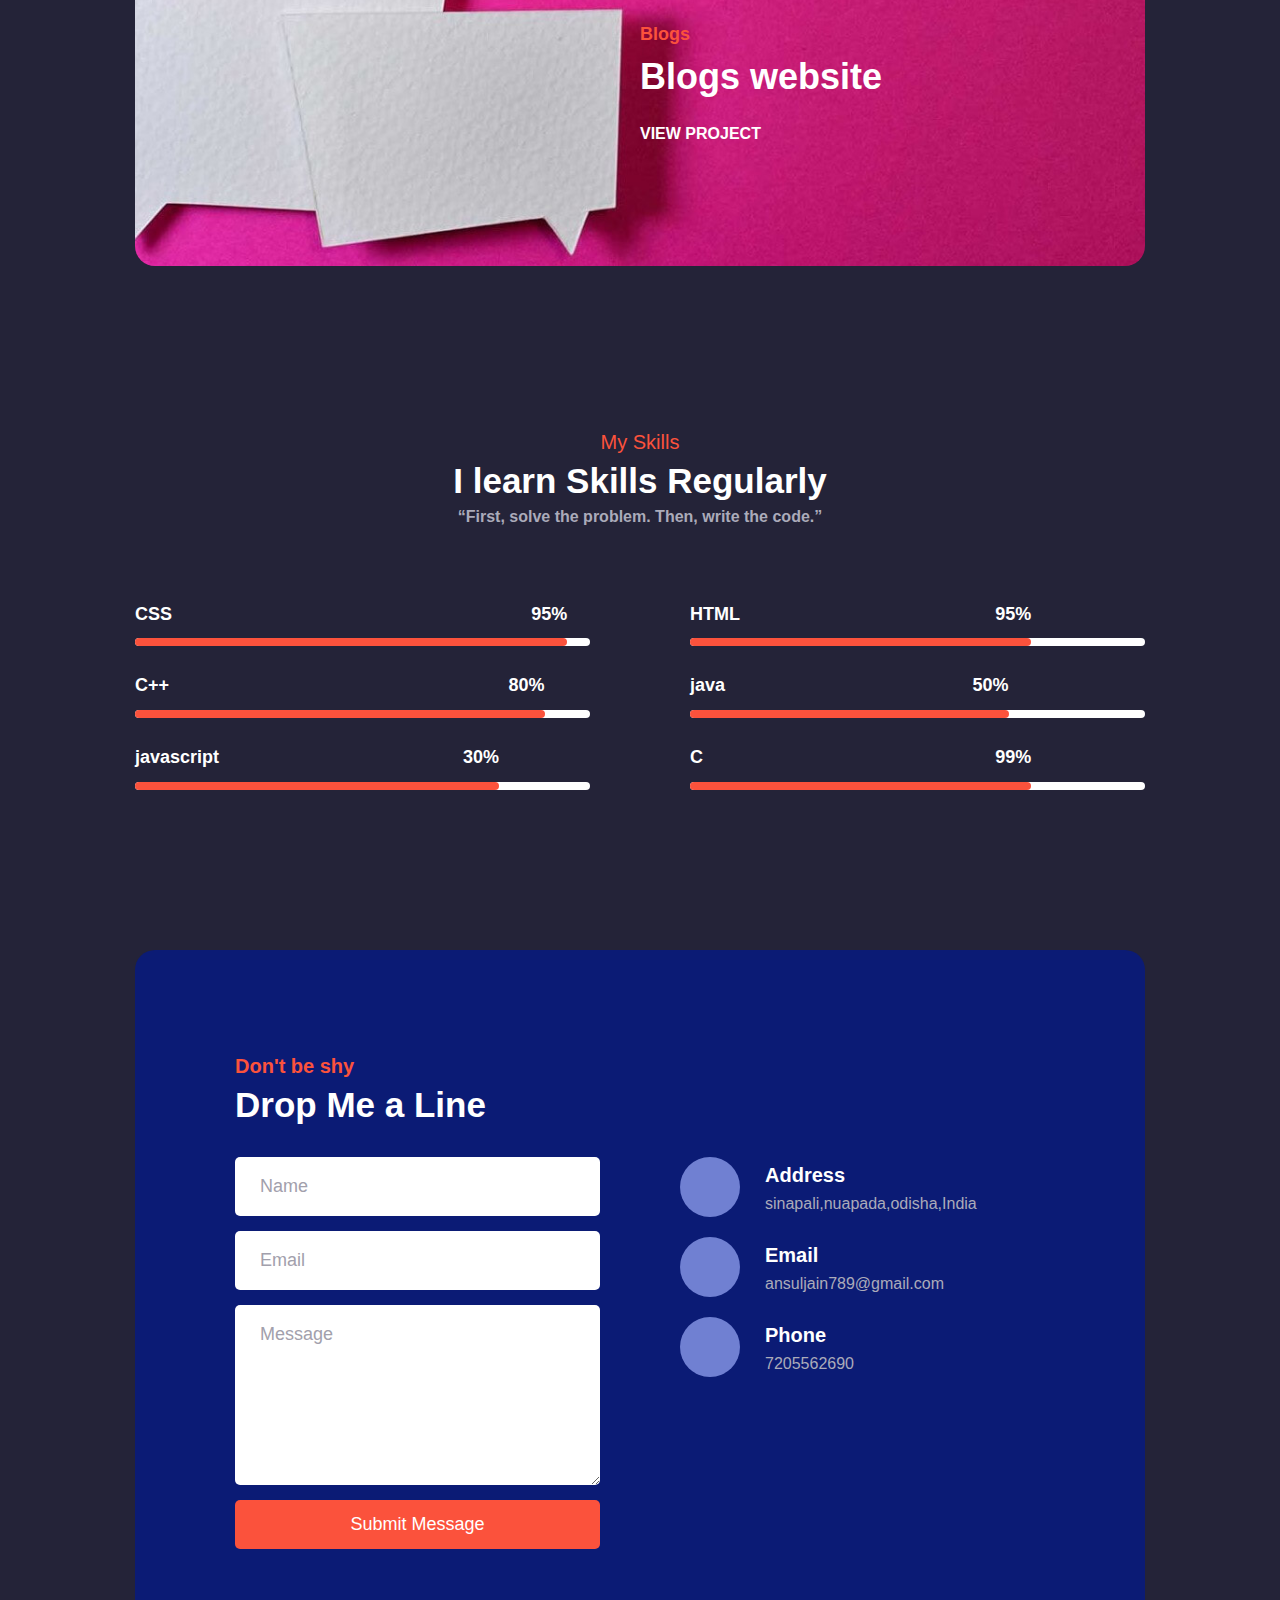
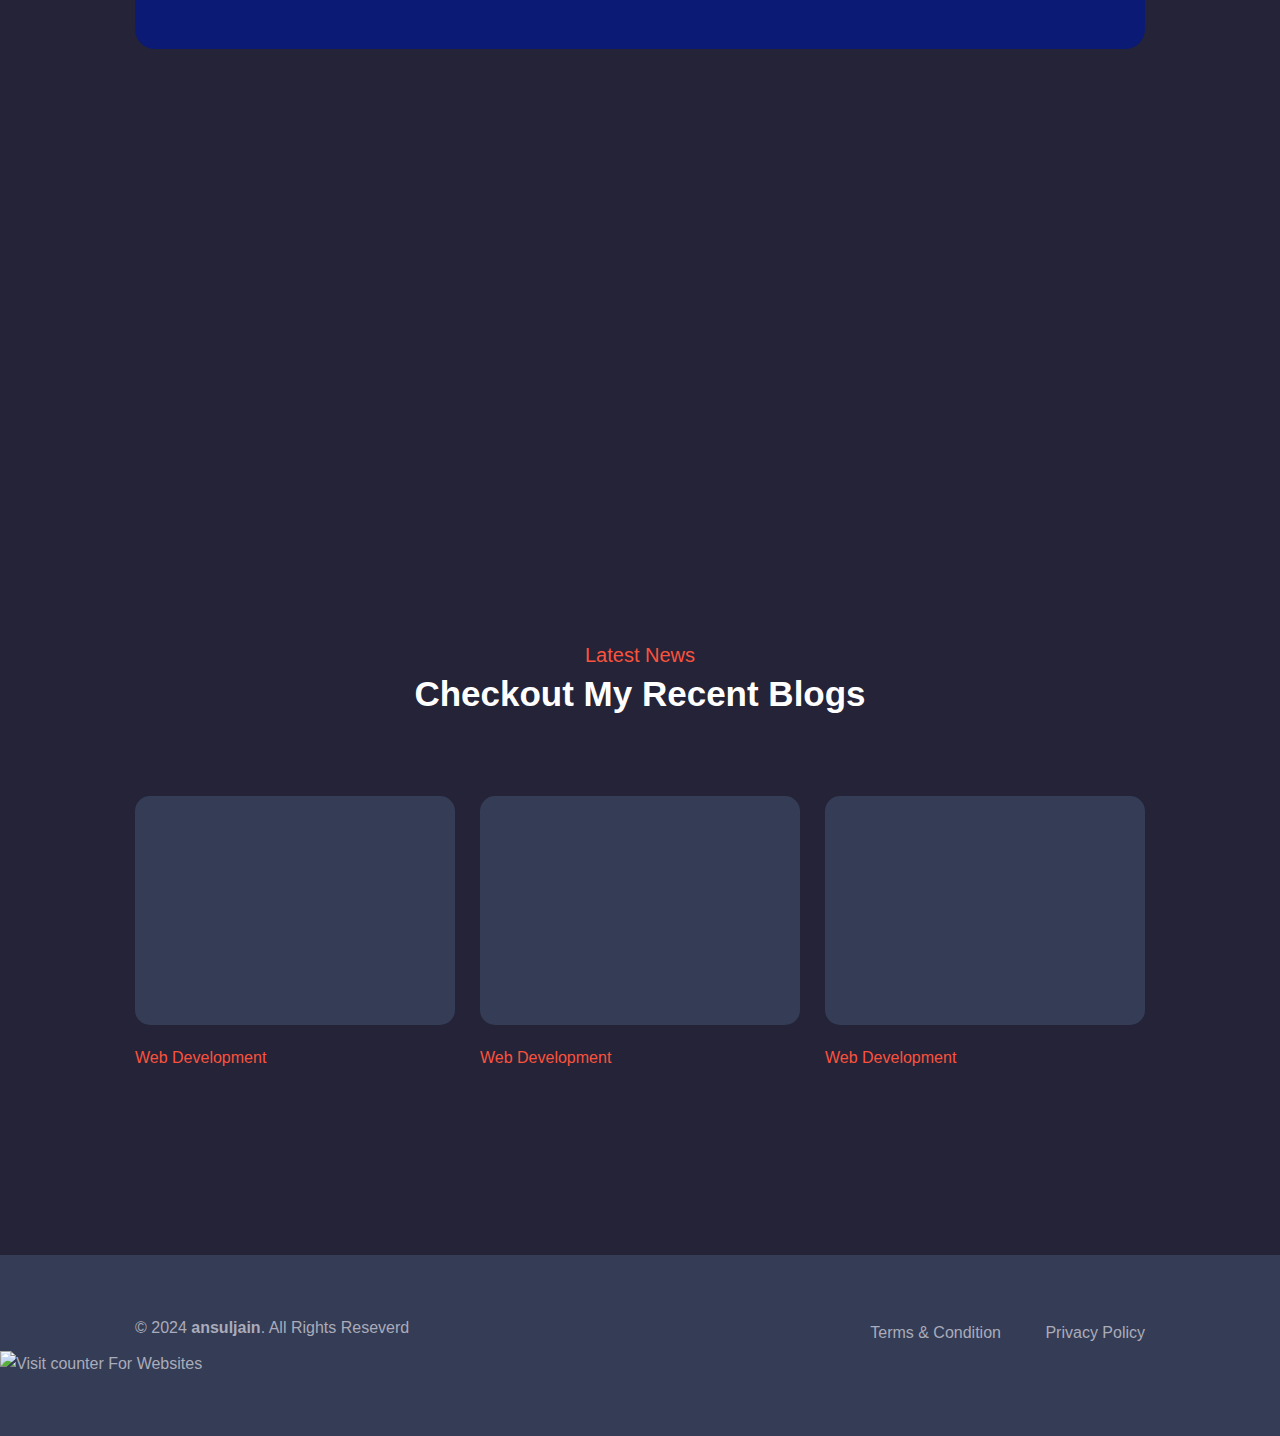
==== commit aa2d69e9: "message" ====
--- a/index.html
+++ b/index.html
@@ -102,7 +102,9 @@
 
             <h2 class="hero-title">
               <span>Hello I'm</span>
-              <strong>Ansul jain</strong> Web Developer from Bhubaneswar,India
+              <strong>Ansul jain</strong> 
+      
+              Web Developer from Bhubaneswar,India
             </h2>
 
             <p class="hero-text">
@@ -438,10 +440,7 @@
               
     
                 <iframe src="https://www.google.com/maps/embed?pb=!1m18!1m12!1m3!1d3746.905442055597!2d82.64438252486204!3d20.096239231329942!2m3!1f0!2f0!3f0!3m2!1i1024!2i768!4f13.1!3m3!1m2!1s0x3a250b007698d657%3A0xfa910bbdab022e6d!2sAmbika%20general%20store!5e0!3m2!1sen!2sin!4v1709748240670!5m2!1sen!2sin" width="600" height="450" style="border:0;" allowfullscreen="" loading="lazy" referrerpolicy="no-referrer-when-downgrade"></iframe>
-    
-    
-    
-    
+
             </figure>
           </section>
         </div>
@@ -537,7 +536,7 @@
     <div class="container">
 
       <p class="copyright">
-        &copy; 2022 <a href="#" class="copyright-link">codewithansul</a>. All Rights Reseverd
+        &copy; 2024 <a href="#" class="copyright-link">ansuljain</a>. All Rights Reseverd
       </p>
 
       <ul class="footer-list">
@@ -551,6 +550,9 @@
       </ul>
 
     </div>
+    <a href="https://www.hitwebcounter.com" target="_blank">
+      <img src="https://hitwebcounter.com/counter/counter.php?page=11873376&style=0045&nbdigits=5&type=page&initCount=0" title="Counter Widget" Alt="Visit counter For Websites"   border="0" /></a>                                    
+                                                                           
   </footer>
 
 
--- a/style.css
+++ b/style.css
@@ -261,7 +261,7 @@
 .rotate-img { display: none; }
 
 .hero {
-  background-image: url("../images/hero-bg.jpg");
+  background-image: url(images/hero-bg.jpg);
   background-repeat: no-repeat;
   background-size: cover;
   background-position: center;
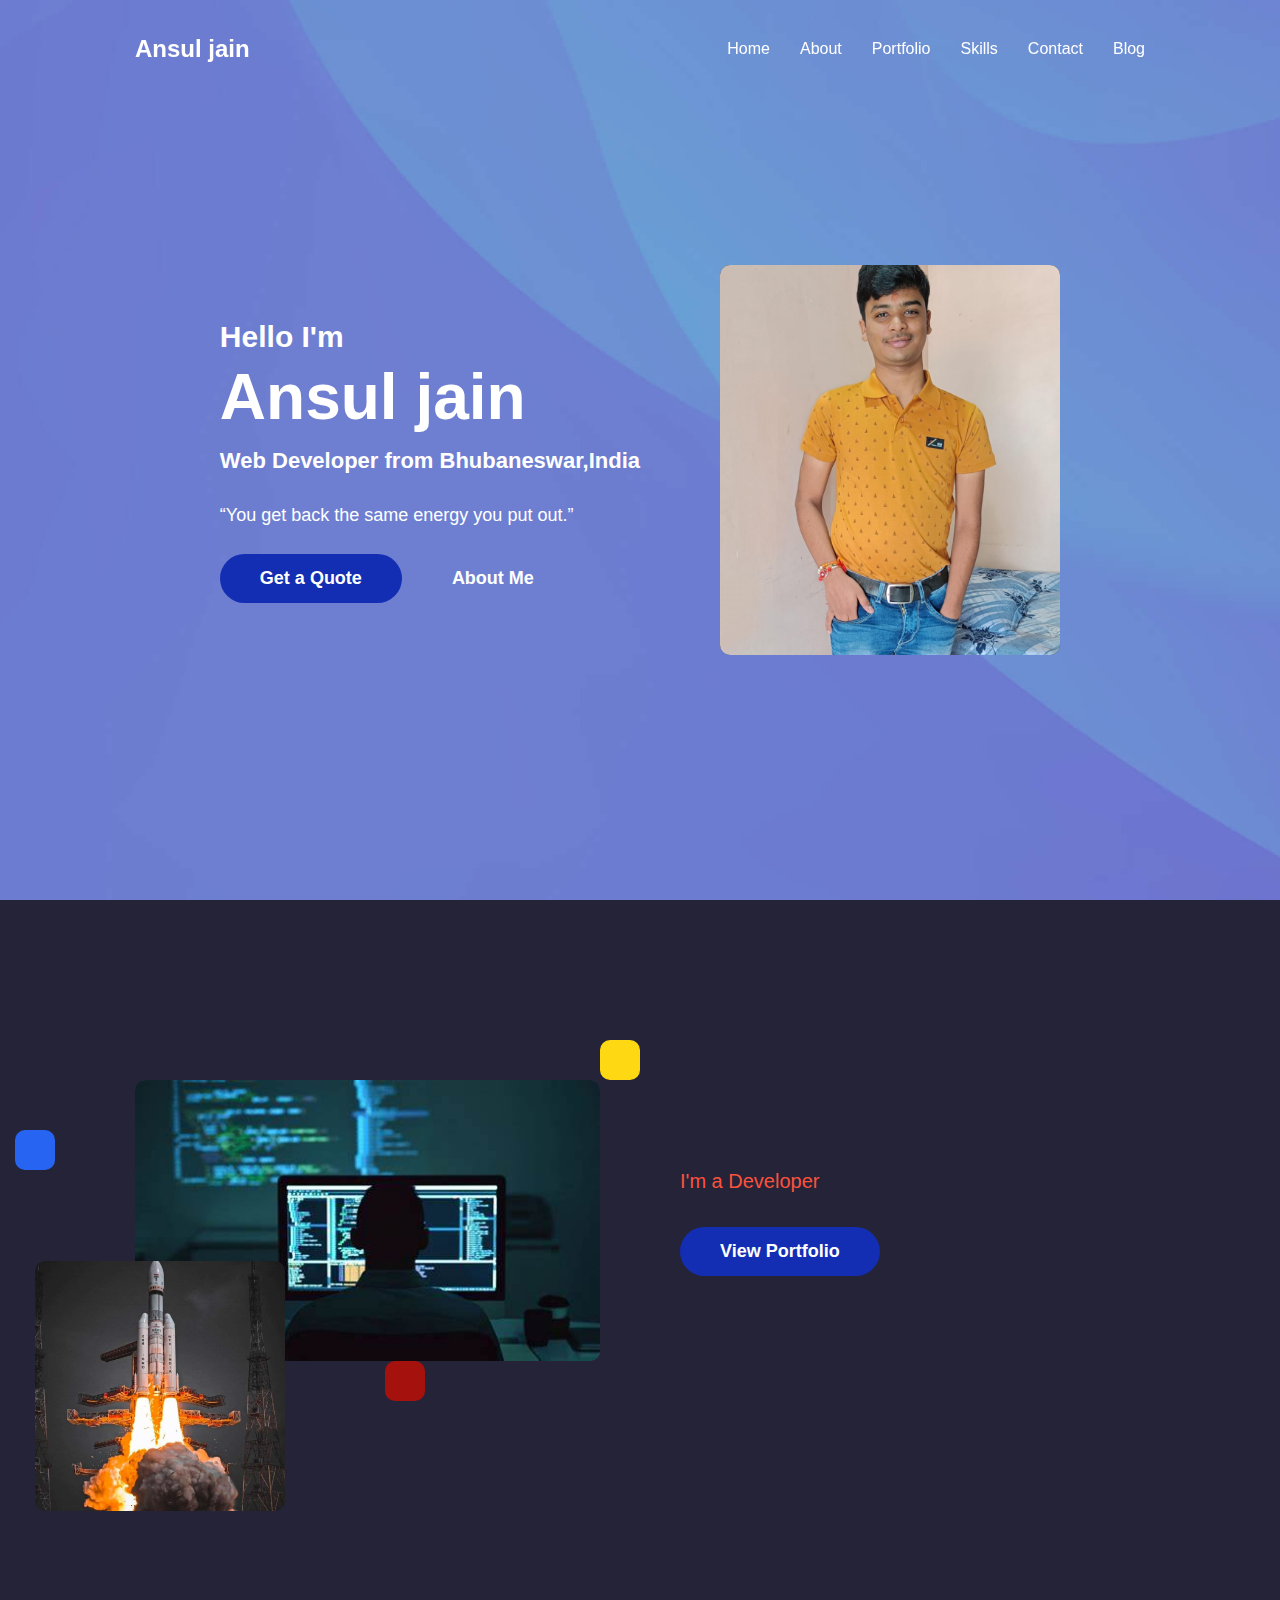
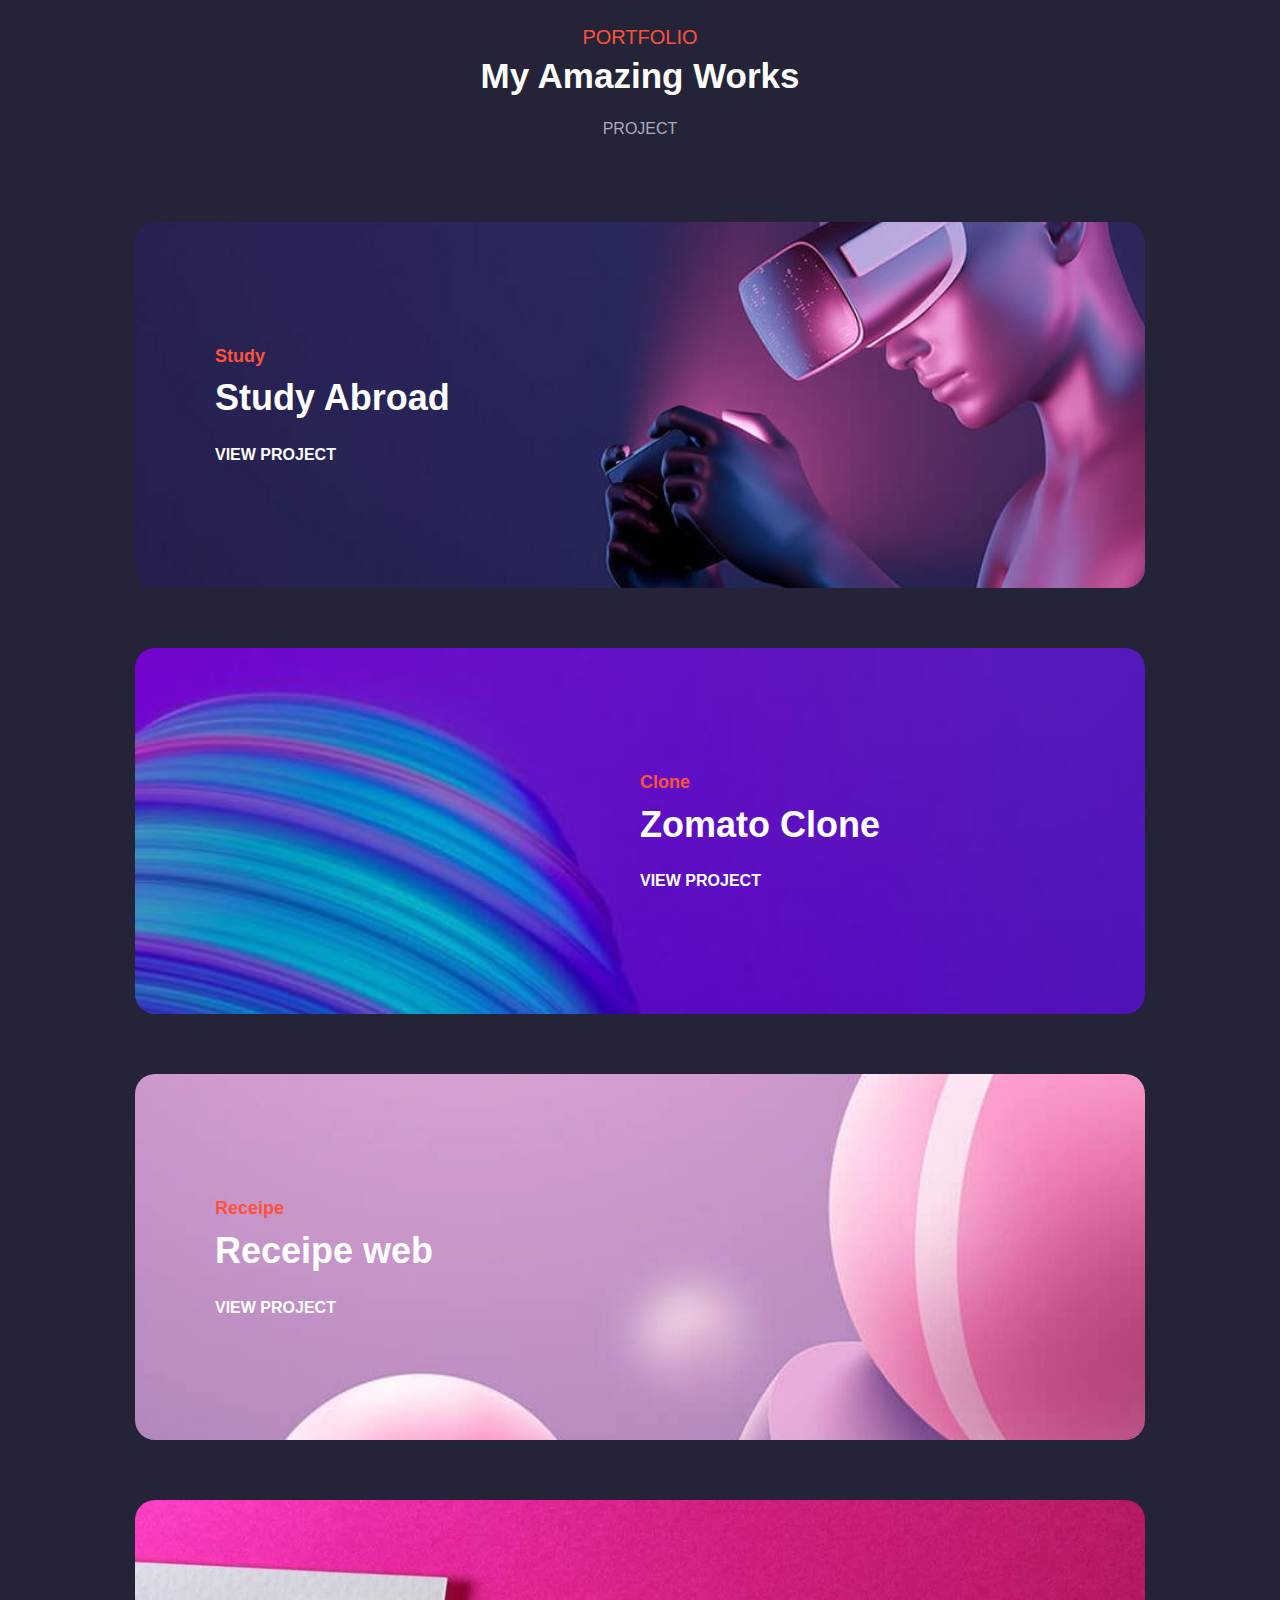
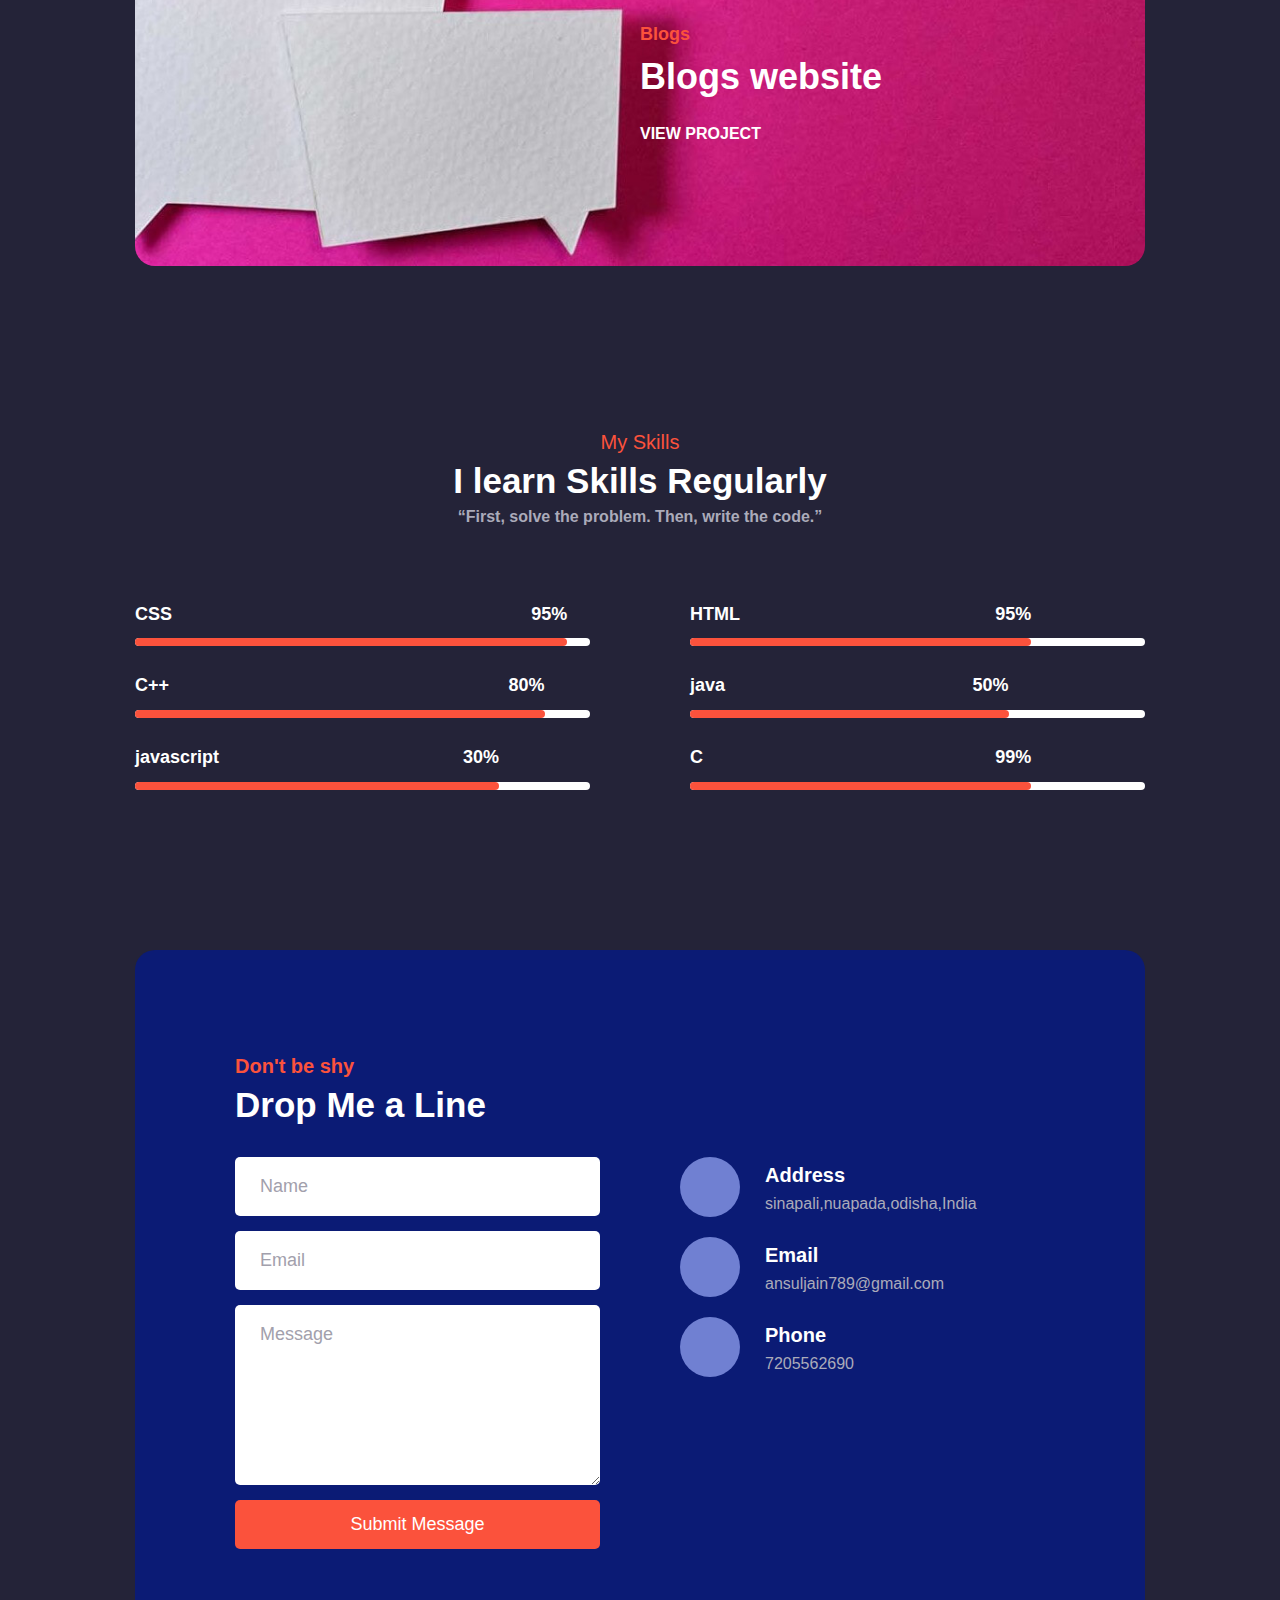
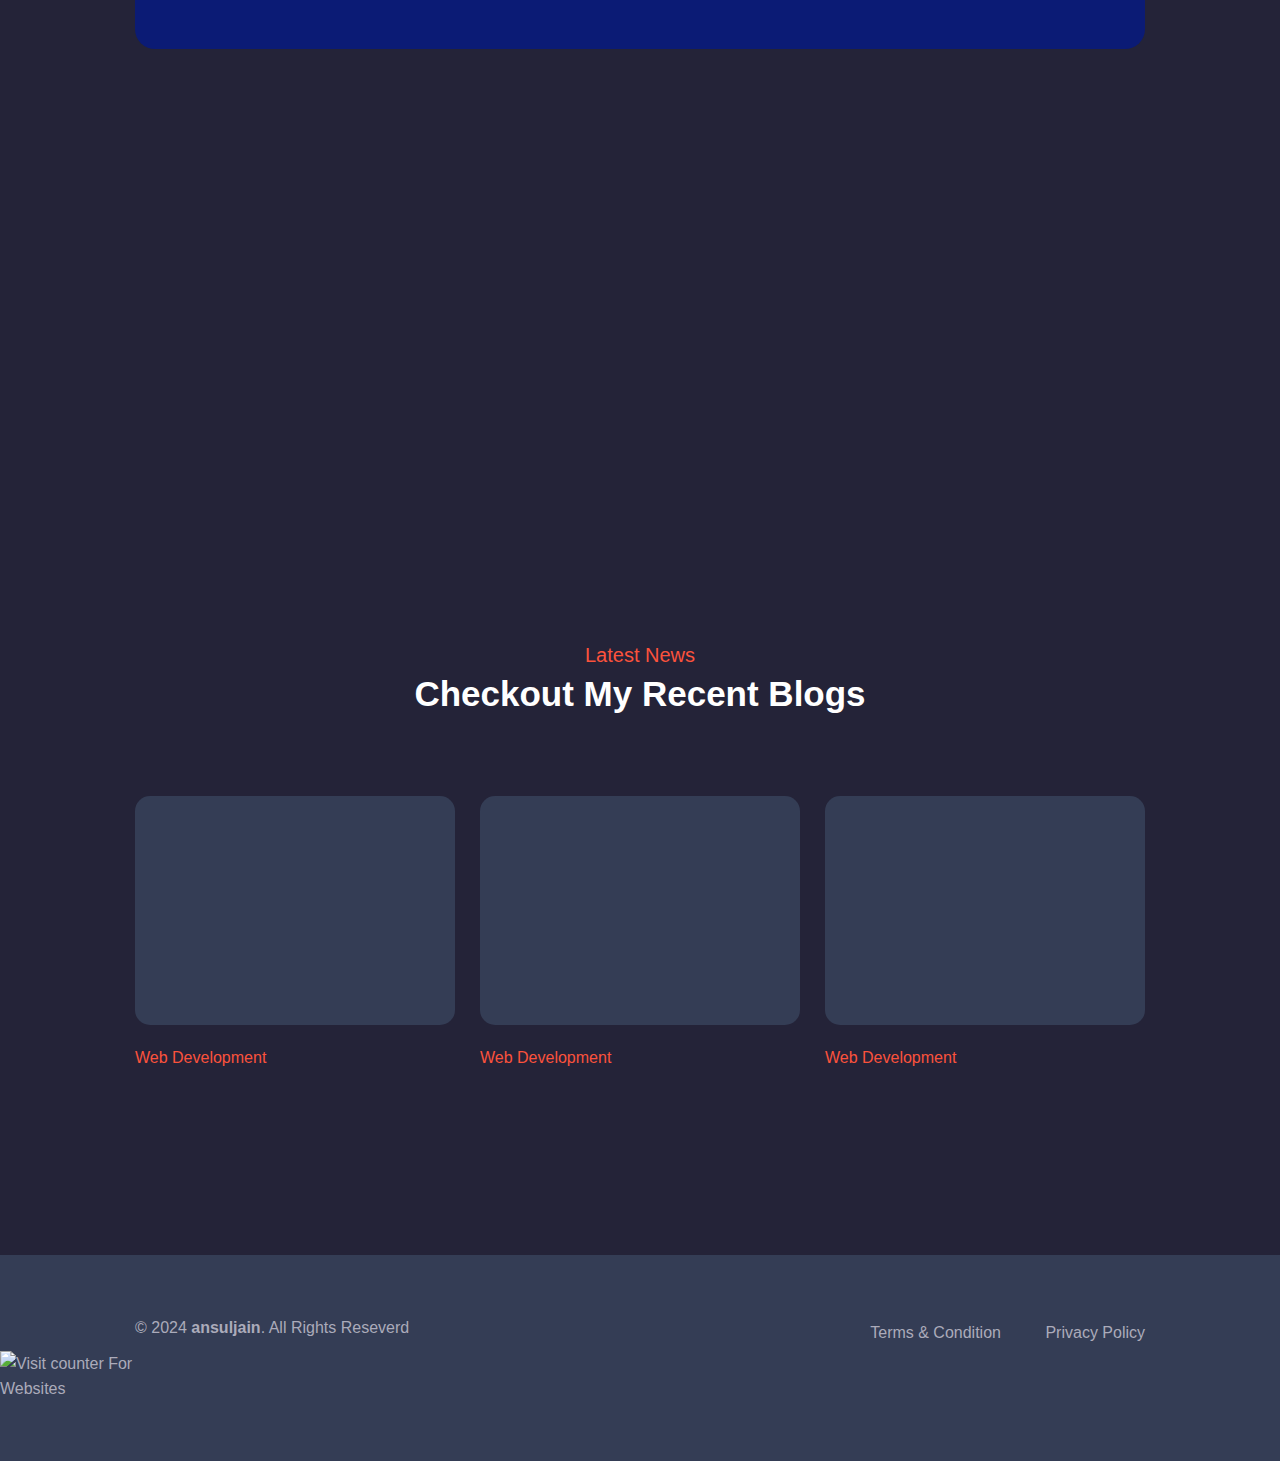
==== commit 897f529e: "message" ====
--- a/index.html
+++ b/index.html
@@ -550,9 +550,17 @@
       </ul>
 
     </div>
+
+
+   <div class="counter1">
+
     <a href="https://www.hitwebcounter.com" target="_blank">
-      <img src="https://hitwebcounter.com/counter/counter.php?page=11873376&style=0045&nbdigits=5&type=page&initCount=0" title="Counter Widget" Alt="Visit counter For Websites"   border="0" /></a>                                    
-                                                                           
+      <img src="https://hitwebcounter.com/counter/counter.php?page=11873572&style=0010&nbdigits=5&type=ip&initCount=0" title="Counter Widget" Alt="Visit counter For Websites" class="counter"   border="0" /></a>                                    
+      
+   </div>
+
+
+                                                                     
   </footer>
 
 
--- a/style.css
+++ b/style.css
@@ -1067,4 +1067,9 @@
   filter: grayscale(1) invert(1);
 } */
 
-      +      
+
+.counter{
+  width: 20rem;
+  height: 5rem;
+}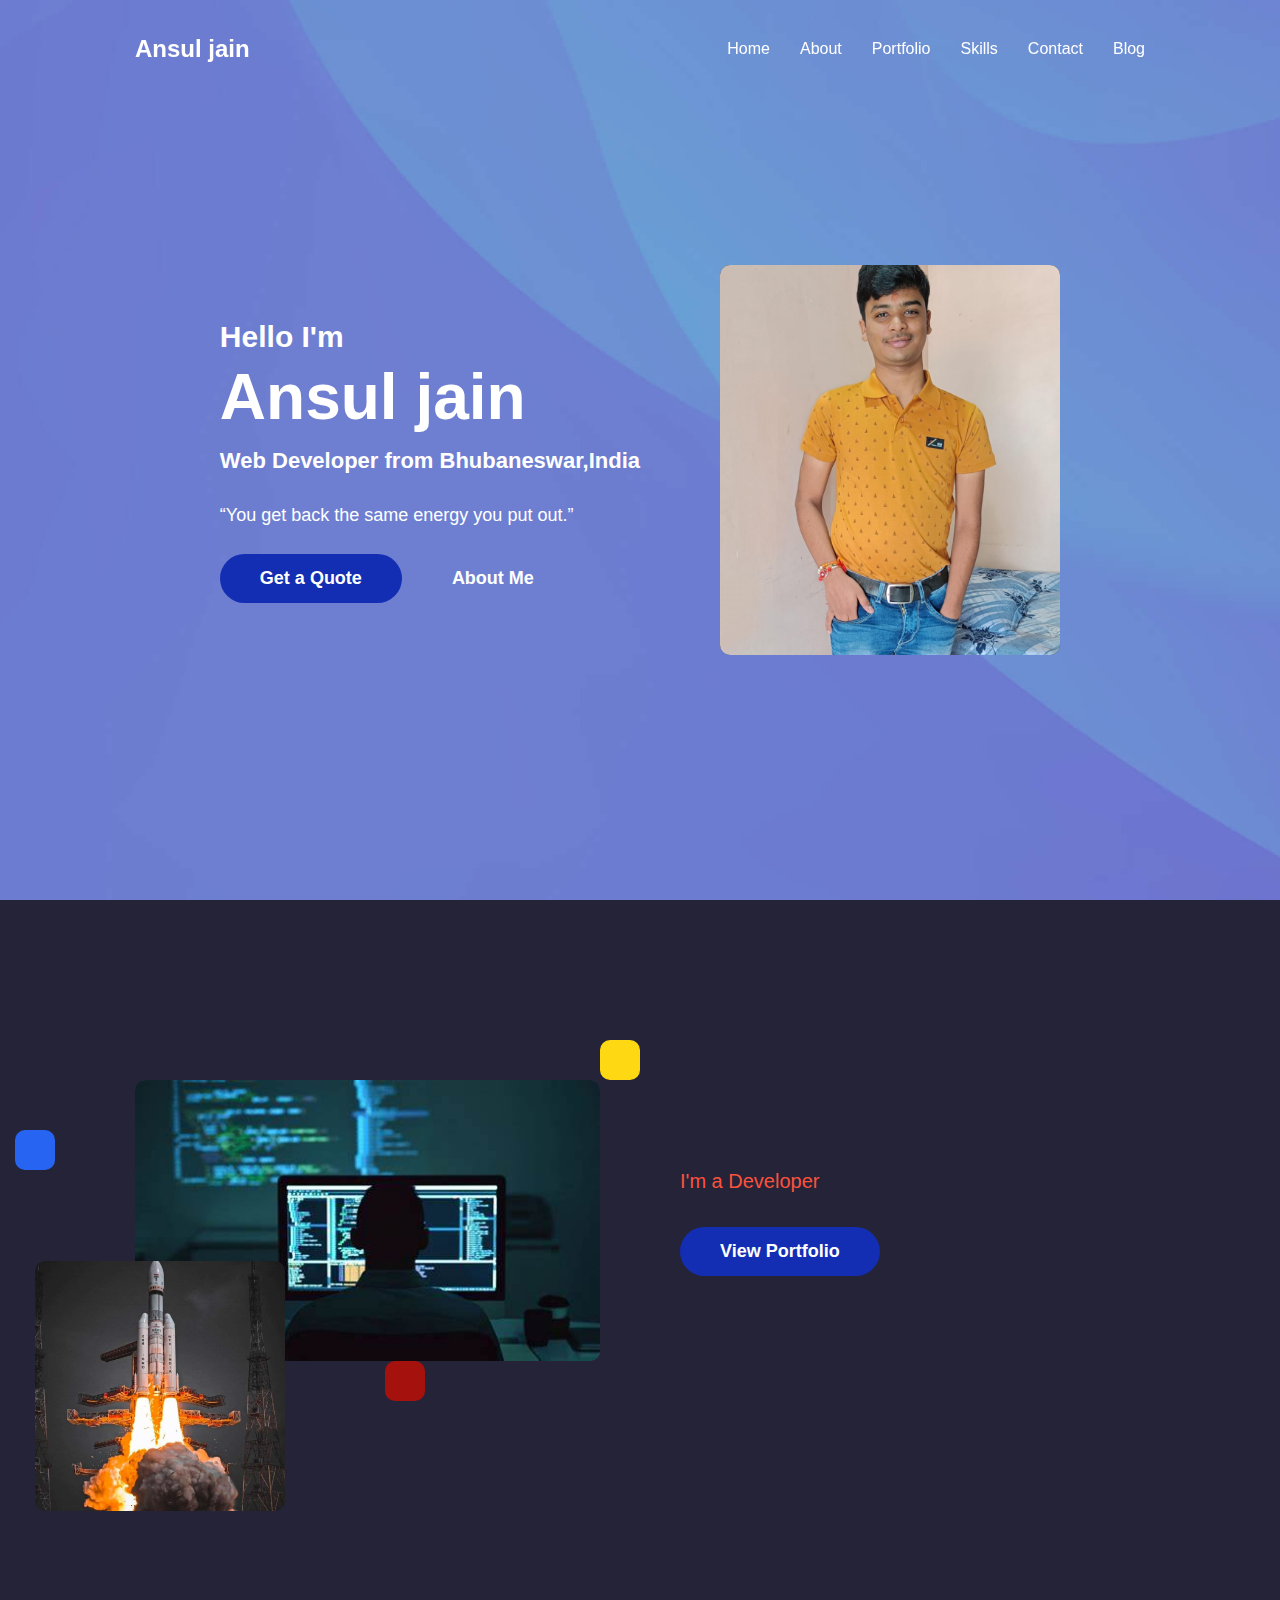
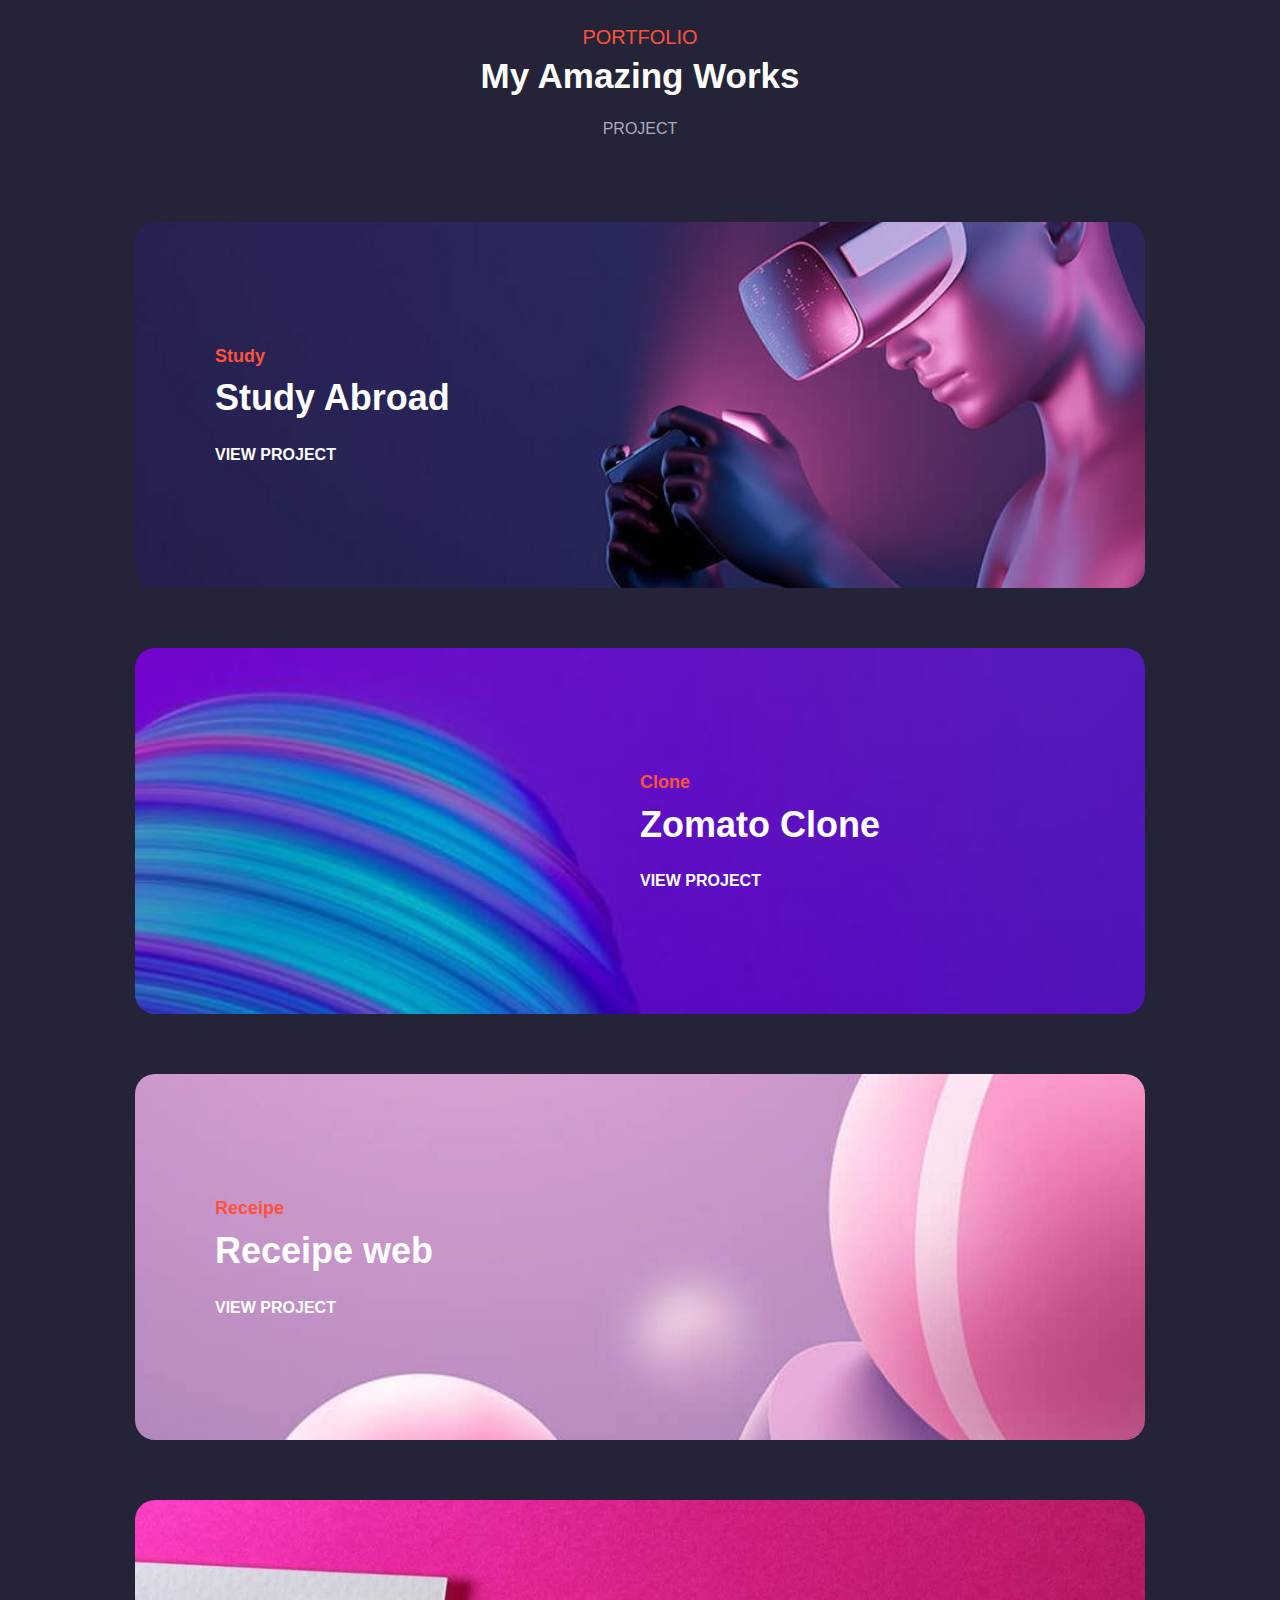
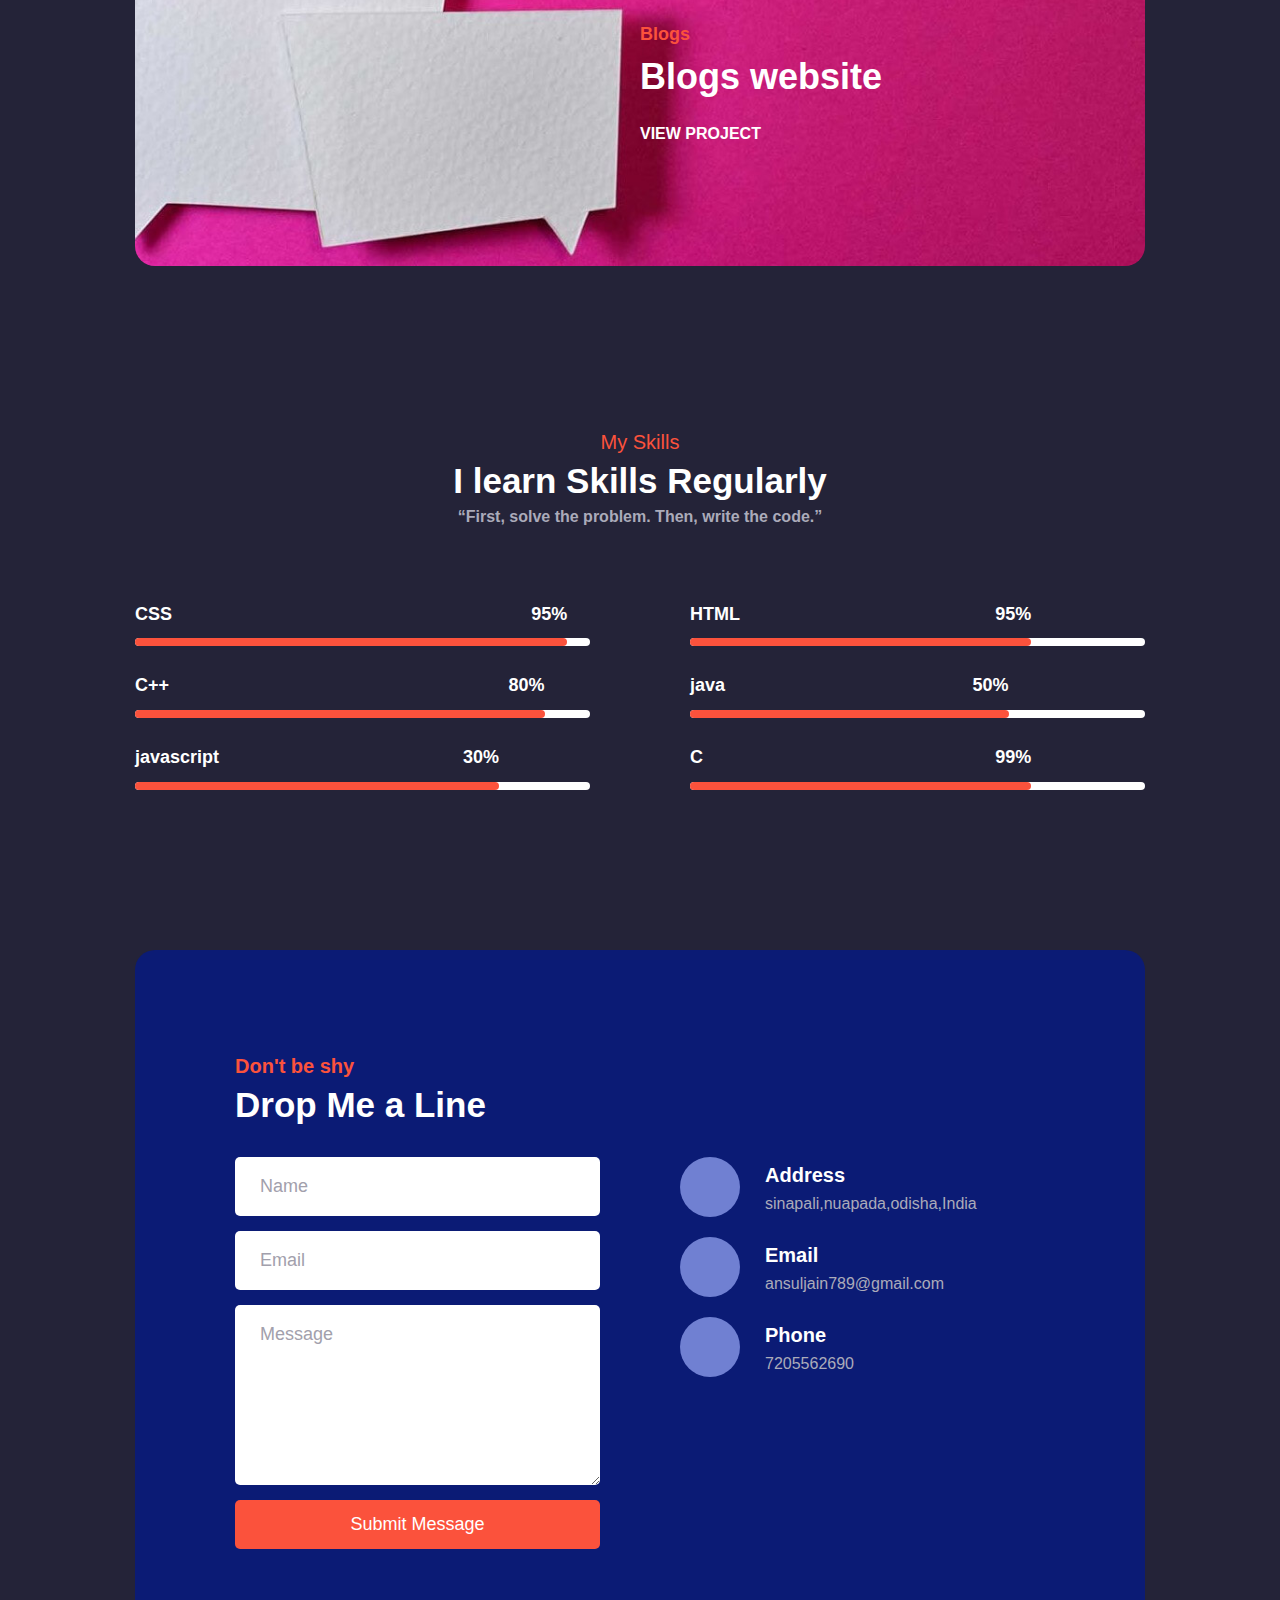
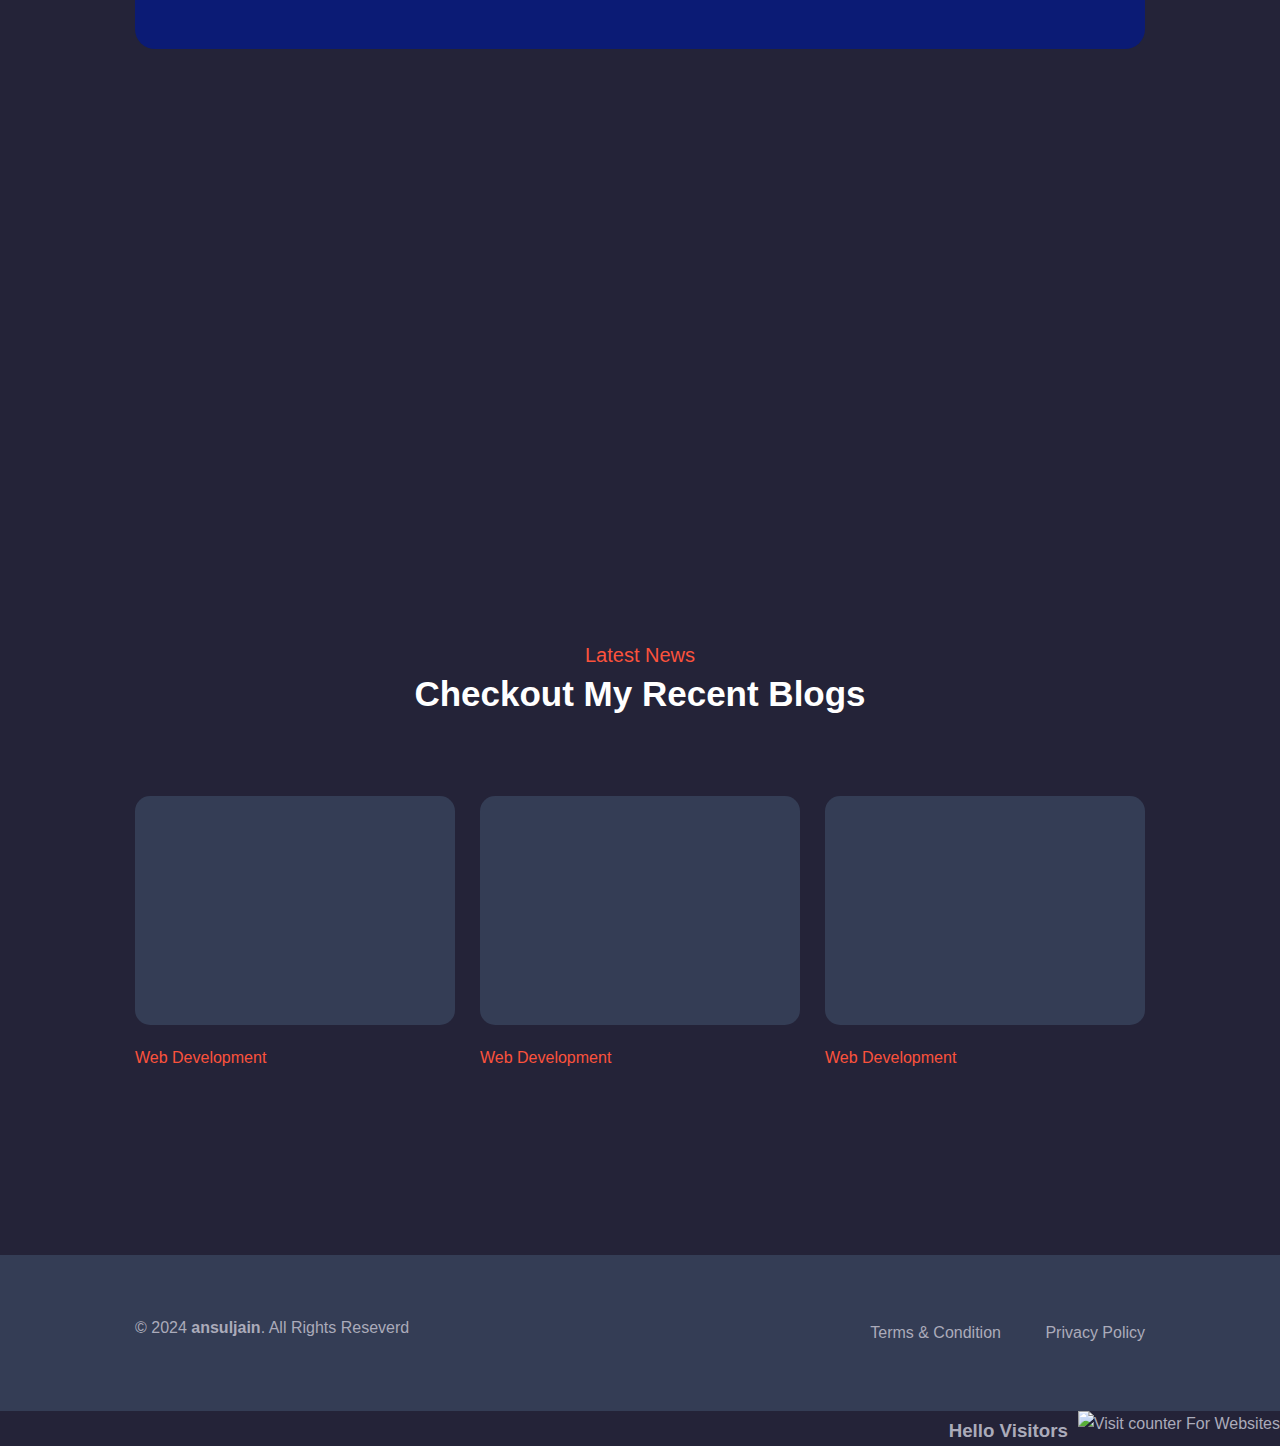
==== commit dc8f5625: "message" ====
--- a/index.html
+++ b/index.html
@@ -550,22 +550,24 @@
       </ul>
 
     </div>
-
-
-   <div class="counter1">
-
+   
+
+                                                                     
+  </footer>
+
+
+
+  <a href="#top" class="back-to-top" data-back-to-top>BACK TOP</a>
+
+
+  <div class="counter">
+    <h3 class="counter1"> <b>Hello Visitors</b></h3>
+    <div class="counter2">
     <a href="https://www.hitwebcounter.com" target="_blank">
       <img src="https://hitwebcounter.com/counter/counter.php?page=11873572&style=0010&nbdigits=5&type=ip&initCount=0" title="Counter Widget" Alt="Visit counter For Websites" class="counter"   border="0" /></a>                                    
-      
-   </div>
-
-
-                                                                     
-  </footer>
-
-
-
-  <a href="#top" class="back-to-top" data-back-to-top>BACK TOP</a>
+    </div>
+
+  </div>
 
 
 
--- a/style.css
+++ b/style.css
@@ -1048,28 +1048,13 @@
   .footer-list { margin-inline: 0; }
 
 }
-/* .mapbox {
-  position: relative;
-  height: 250px;
-  width: 100%;
-  border-radius: 16px;
-  margin-bottom: 30px;
-  border: 1px solid var(--jet);
-  overflow: hidden;
-}
-
-.mapbox figure { height: 100%; }
-
-.mapbox iframe {
-  width: 100%;
-  height: 100%;
-  border: none;
-  filter: grayscale(1) invert(1);
-} */
-
-      
-
 .counter{
-  width: 20rem;
-  height: 5rem;
+  display: flex;
+  flex-direction: row;
+  float: right;
+  gap: 10px;
+
+}
+.counter1{
+  padding-top: 5px;
 }